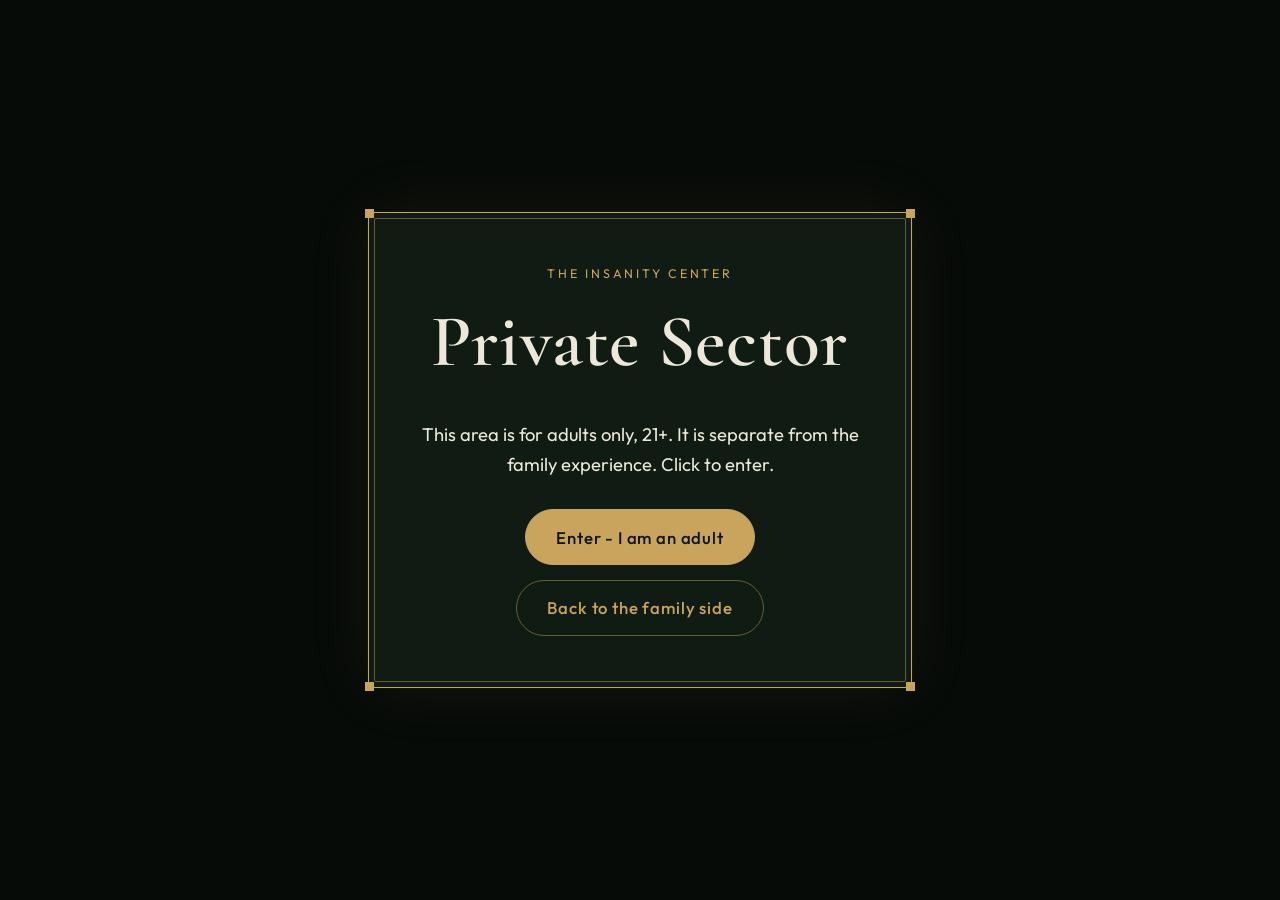
==== private/index.html @ c0b38a5c "Revamp 2026: private 21+ area, WebP gallery, 44px targets - Add the Private Sector landing page (pri" ====
<!DOCTYPE html>
<html lang="en">
<head>
<meta charset="utf-8">
<meta name="viewport" content="width=device-width, initial-scale=1">
<meta http-equiv="Content-Security-Policy" content="default-src 'self'; script-src 'self'; style-src 'self'; img-src 'self' data: blob:; font-src 'self'; connect-src 'self'; object-src 'none'; base-uri 'self'; form-action 'none'">
<meta name="referrer" content="strict-origin-when-cross-origin">
<title>Private Sector - Adults Only, 21+ | The Insanity Center</title>
<meta name="description" content="Private Sector landing page. This area is for adults only, 21+.">
<meta name="robots" content="noindex, nofollow">
<link rel="canonical" href="https://theinsanitycenter.github.io/private/">
<meta name="theme-color" content="#070b08">
<meta name="color-scheme" content="dark">
<link rel="icon" type="image/png" sizes="96x96" href="/assets/favicon-96.png">
<link rel="apple-touch-icon" sizes="180x180" href="/assets/apple-touch-icon-180.png">
<link rel="preload" href="/assets/fonts/f03.woff2" as="font" type="font/woff2" crossorigin>
<link rel="preload" href="/assets/fonts/f10.woff2" as="font" type="font/woff2" crossorigin>
<link rel="stylesheet" href="/assets/fonts/fonts.css?v=b7e2710a22" integrity="sha384-qKVxPdnwD+Li+3Ar+E51vGWBo7RTDN0mrmSzd9RDrRIM9FEdz81FLAuw76THwa/L">
<link rel="stylesheet" href="/assets/css/style.css?v=7aaaaaadce" integrity="sha384-d0swk8HFjYPJpy2y3pI3wE8wnmQloyWHzruD0WuDtCeL0SIrvEJcsKjO+O2RKvJW">
<script src="/assets/js/js-flag.js?v=a10dbeff71" integrity="sha384-lD6oIhJ2fzyH7cn+QBLyHoZL2n7DC3nglmnKhx93wy6w0YYb8fJpPWF8M8F2ck5L"></script>
</head>
<body class="gate-body">
<a class="skip-link" href="#main">Skip to content</a>
<main id="main" class="gate">
  <div class="frame frame-panel gate-card">
    <p class="kicker">The Insanity Center</p>
    <h1>Private Sector</h1>
    <p class="gate-text">This area is for adults only, 21+. It is separate from the family experience. Click to enter.</p>
    <div class="hero-actions gate-actions">
      <a class="btn btn-gold btn-big" id="gate-enter" href="/private/sector.html">Enter - I am an adult</a>
      <a class="btn btn-line btn-big" href="/">Back to the family side</a>
    </div>
  </div>
</main>
<script src="/assets/js/gate.js?v=3a3aba6f9e" defer integrity="sha384-0JpBuQezJRBtU735cFvCbxfhl1LyDTV7coXAXz7cNnNUGCrT9MB/jrHcx8ZYx6hi"></script>
</body>
</html>
---- assets/fonts/fonts.css ----
/* cyrillic-ext */
@font-face {
  font-family: 'Cormorant Garamond';
  font-style: italic;
  font-weight: 500;
  font-display: swap;
  src: url(f06.woff2) format('woff2');
  unicode-range: U+0460-052F, U+1C80-1C8A, U+20B4, U+2DE0-2DFF, U+A640-A69F, U+FE2E-FE2F;
}
/* cyrillic */
@font-face {
  font-family: 'Cormorant Garamond';
  font-style: italic;
  font-weight: 500;
  font-display: swap;
  src: url(f09.woff2) format('woff2');
  unicode-range: U+0301, U+0400-045F, U+0490-0491, U+04B0-04B1, U+2116;
}
/* vietnamese */
@font-face {
  font-family: 'Cormorant Garamond';
  font-style: italic;
  font-weight: 500;
  font-display: swap;
  src: url(f05.woff2) format('woff2');
  unicode-range: U+0102-0103, U+0110-0111, U+0128-0129, U+0168-0169, U+01A0-01A1, U+01AF-01B0, U+0300-0301, U+0303-0304, U+0308-0309, U+0323, U+0329, U+1EA0-1EF9, U+20AB;
}
/* latin-ext */
@font-face {
  font-family: 'Cormorant Garamond';
  font-style: italic;
  font-weight: 500;
  font-display: swap;
  src: url(f07.woff2) format('woff2');
  unicode-range: U+0100-02BA, U+02BD-02C5, U+02C7-02CC, U+02CE-02D7, U+02DD-02FF, U+0304, U+0308, U+0329, U+1D00-1DBF, U+1E00-1E9F, U+1EF2-1EFF, U+2020, U+20A0-20AB, U+20AD-20C0, U+2113, U+2C60-2C7F, U+A720-A7FF;
}
/* latin */
@font-face {
  font-family: 'Cormorant Garamond';
  font-style: italic;
  font-weight: 500;
  font-display: swap;
  src: url(f08.woff2) format('woff2');
  unicode-range: U+0000-00FF, U+0131, U+0152-0153, U+02BB-02BC, U+02C6, U+02DA, U+02DC, U+0304, U+0308, U+0329, U+2000-206F, U+20AC, U+2122, U+2191, U+2193, U+2212, U+2215, U+FEFF, U+FFFD;
}
/* cyrillic-ext */
@font-face {
  font-family: 'Cormorant Garamond';
  font-style: normal;
  font-weight: 500;
  font-display: swap;
  src: url(f01.woff2) format('woff2');
  unicode-range: U+0460-052F, U+1C80-1C8A, U+20B4, U+2DE0-2DFF, U+A640-A69F, U+FE2E-FE2F;
}
/* cyrillic */
@font-face {
  font-family: 'Cormorant Garamond';
  font-style: normal;
  font-weight: 500;
  font-display: swap;
  src: url(f04.woff2) format('woff2');
  unicode-range: U+0301, U+0400-045F, U+0490-0491, U+04B0-04B1, U+2116;
}
/* vietnamese */
@font-face {
  font-family: 'Cormorant Garamond';
  font-style: normal;
  font-weight: 500;
  font-display: swap;
  src: url(f02.woff2) format('woff2');
  unicode-range: U+0102-0103, U+0110-0111, U+0128-0129, U+0168-0169, U+01A0-01A1, U+01AF-01B0, U+0300-0301, U+0303-0304, U+0308-0309, U+0323, U+0329, U+1EA0-1EF9, U+20AB;
}
/* latin-ext */
@font-face {
  font-family: 'Cormorant Garamond';
  font-style: normal;
  font-weight: 500;
  font-display: swap;
  src: url(f00.woff2) format('woff2');
  unicode-range: U+0100-02BA, U+02BD-02C5, U+02C7-02CC, U+02CE-02D7, U+02DD-02FF, U+0304, U+0308, U+0329, U+1D00-1DBF, U+1E00-1E9F, U+1EF2-1EFF, U+2020, U+20A0-20AB, U+20AD-20C0, U+2113, U+2C60-2C7F, U+A720-A7FF;
}
/* latin */
@font-face {
  font-family: 'Cormorant Garamond';
  font-style: normal;
  font-weight: 500;
  font-display: swap;
  src: url(f03.woff2) format('woff2');
  unicode-range: U+0000-00FF, U+0131, U+0152-0153, U+02BB-02BC, U+02C6, U+02DA, U+02DC, U+0304, U+0308, U+0329, U+2000-206F, U+20AC, U+2122, U+2191, U+2193, U+2212, U+2215, U+FEFF, U+FFFD;
}
/* cyrillic-ext */
@font-face {
  font-family: 'Cormorant Garamond';
  font-style: normal;
  font-weight: 600;
  font-display: swap;
  src: url(f01.woff2) format('woff2');
  unicode-range: U+0460-052F, U+1C80-1C8A, U+20B4, U+2DE0-2DFF, U+A640-A69F, U+FE2E-FE2F;
}
/* cyrillic */
@font-face {
  font-family: 'Cormorant Garamond';
  font-style: normal;
  font-weight: 600;
  font-display: swap;
  src: url(f04.woff2) format('woff2');
  unicode-range: U+0301, U+0400-045F, U+0490-0491, U+04B0-04B1, U+2116;
}
/* vietnamese */
@font-face {
  font-family: 'Cormorant Garamond';
  font-style: normal;
  font-weight: 600;
  font-display: swap;
  src: url(f02.woff2) format('woff2');
  unicode-range: U+0102-0103, U+0110-0111, U+0128-0129, U+0168-0169, U+01A0-01A1, U+01AF-01B0, U+0300-0301, U+0303-0304, U+0308-0309, U+0323, U+0329, U+1EA0-1EF9, U+20AB;
}
/* latin-ext */
@font-face {
  font-family: 'Cormorant Garamond';
  font-style: normal;
  font-weight: 600;
  font-display: swap;
  src: url(f00.woff2) format('woff2');
  unicode-range: U+0100-02BA, U+02BD-02C5, U+02C7-02CC, U+02CE-02D7, U+02DD-02FF, U+0304, U+0308, U+0329, U+1D00-1DBF, U+1E00-1E9F, U+1EF2-1EFF, U+2020, U+20A0-20AB, U+20AD-20C0, U+2113, U+2C60-2C7F, U+A720-A7FF;
}
/* latin */
@font-face {
  font-family: 'Cormorant Garamond';
  font-style: normal;
  font-weight: 600;
  font-display: swap;
  src: url(f03.woff2) format('woff2');
  unicode-range: U+0000-00FF, U+0131, U+0152-0153, U+02BB-02BC, U+02C6, U+02DA, U+02DC, U+0304, U+0308, U+0329, U+2000-206F, U+20AC, U+2122, U+2191, U+2193, U+2212, U+2215, U+FEFF, U+FFFD;
}
/* cyrillic-ext */
@font-face {
  font-family: 'Cormorant Garamond';
  font-style: normal;
  font-weight: 700;
  font-display: swap;
  src: url(f01.woff2) format('woff2');
  unicode-range: U+0460-052F, U+1C80-1C8A, U+20B4, U+2DE0-2DFF, U+A640-A69F, U+FE2E-FE2F;
}
/* cyrillic */
@font-face {
  font-family: 'Cormorant Garamond';
  font-style: normal;
  font-weight: 700;
  font-display: swap;
  src: url(f04.woff2) format('woff2');
  unicode-range: U+0301, U+0400-045F, U+0490-0491, U+04B0-04B1, U+2116;
}
/* vietnamese */
@font-face {
  font-family: 'Cormorant Garamond';
  font-style: normal;
  font-weight: 700;
  font-display: swap;
  src: url(f02.woff2) format('woff2');
  unicode-range: U+0102-0103, U+0110-0111, U+0128-0129, U+0168-0169, U+01A0-01A1, U+01AF-01B0, U+0300-0301, U+0303-0304, U+0308-0309, U+0323, U+0329, U+1EA0-1EF9, U+20AB;
}
/* latin-ext */
@font-face {
  font-family: 'Cormorant Garamond';
  font-style: normal;
  font-weight: 700;
  font-display: swap;
  src: url(f00.woff2) format('woff2');
  unicode-range: U+0100-02BA, U+02BD-02C5, U+02C7-02CC, U+02CE-02D7, U+02DD-02FF, U+0304, U+0308, U+0329, U+1D00-1DBF, U+1E00-1E9F, U+1EF2-1EFF, U+2020, U+20A0-20AB, U+20AD-20C0, U+2113, U+2C60-2C7F, U+A720-A7FF;
}
/* latin */
@font-face {
  font-family: 'Cormorant Garamond';
  font-style: normal;
  font-weight: 700;
  font-display: swap;
  src: url(f03.woff2) format('woff2');
  unicode-range: U+0000-00FF, U+0131, U+0152-0153, U+02BB-02BC, U+02C6, U+02DA, U+02DC, U+0304, U+0308, U+0329, U+2000-206F, U+20AC, U+2122, U+2191, U+2193, U+2212, U+2215, U+FEFF, U+FFFD;
}
/* latin-ext */
@font-face {
  font-family: 'Outfit';
  font-style: normal;
  font-weight: 300;
  font-display: swap;
  src: url(f11.woff2) format('woff2');
  unicode-range: U+0100-02BA, U+02BD-02C5, U+02C7-02CC, U+02CE-02D7, U+02DD-02FF, U+0304, U+0308, U+0329, U+1D00-1DBF, U+1E00-1E9F, U+1EF2-1EFF, U+2020, U+20A0-20AB, U+20AD-20C0, U+2113, U+2C60-2C7F, U+A720-A7FF;
}
/* latin */
@font-face {
  font-family: 'Outfit';
  font-style: normal;
  font-weight: 300;
  font-display: swap;
  src: url(f10.woff2) format('woff2');
  unicode-range: U+0000-00FF, U+0131, U+0152-0153, U+02BB-02BC, U+02C6, U+02DA, U+02DC, U+0304, U+0308, U+0329, U+2000-206F, U+20AC, U+2122, U+2191, U+2193, U+2212, U+2215, U+FEFF, U+FFFD;
}
/* latin-ext */
@font-face {
  font-family: 'Outfit';
  font-style: normal;
  font-weight: 400;
  font-display: swap;
  src: url(f11.woff2) format('woff2');
  unicode-range: U+0100-02BA, U+02BD-02C5, U+02C7-02CC, U+02CE-02D7, U+02DD-02FF, U+0304, U+0308, U+0329, U+1D00-1DBF, U+1E00-1E9F, U+1EF2-1EFF, U+2020, U+20A0-20AB, U+20AD-20C0, U+2113, U+2C60-2C7F, U+A720-A7FF;
}
/* latin */
@font-face {
  font-family: 'Outfit';
  font-style: normal;
  font-weight: 400;
  font-display: swap;
  src: url(f10.woff2) format('woff2');
  unicode-range: U+0000-00FF, U+0131, U+0152-0153, U+02BB-02BC, U+02C6, U+02DA, U+02DC, U+0304, U+0308, U+0329, U+2000-206F, U+20AC, U+2122, U+2191, U+2193, U+2212, U+2215, U+FEFF, U+FFFD;
}
/* latin-ext */
@font-face {
  font-family: 'Outfit';
  font-style: normal;
  font-weight: 500;
  font-display: swap;
  src: url(f11.woff2) format('woff2');
  unicode-range: U+0100-02BA, U+02BD-02C5, U+02C7-02CC, U+02CE-02D7, U+02DD-02FF, U+0304, U+0308, U+0329, U+1D00-1DBF, U+1E00-1E9F, U+1EF2-1EFF, U+2020, U+20A0-20AB, U+20AD-20C0, U+2113, U+2C60-2C7F, U+A720-A7FF;
}
/* latin */
@font-face {
  font-family: 'Outfit';
  font-style: normal;
  font-weight: 500;
  font-display: swap;
  src: url(f10.woff2) format('woff2');
  unicode-range: U+0000-00FF, U+0131, U+0152-0153, U+02BB-02BC, U+02C6, U+02DA, U+02DC, U+0304, U+0308, U+0329, U+2000-206F, U+20AC, U+2122, U+2191, U+2193, U+2212, U+2215, U+FEFF, U+FFFD;
}
/* latin-ext */
@font-face {
  font-family: 'Outfit';
  font-style: normal;
  font-weight: 600;
  font-display: swap;
  src: url(f11.woff2) format('woff2');
  unicode-range: U+0100-02BA, U+02BD-02C5, U+02C7-02CC, U+02CE-02D7, U+02DD-02FF, U+0304, U+0308, U+0329, U+1D00-1DBF, U+1E00-1E9F, U+1EF2-1EFF, U+2020, U+20A0-20AB, U+20AD-20C0, U+2113, U+2C60-2C7F, U+A720-A7FF;
}
/* latin */
@font-face {
  font-family: 'Outfit';
  font-style: normal;
  font-weight: 600;
  font-display: swap;
  src: url(f10.woff2) format('woff2');
  unicode-range: U+0000-00FF, U+0131, U+0152-0153, U+02BB-02BC, U+02C6, U+02DA, U+02DC, U+0304, U+0308, U+0329, U+2000-206F, U+20AC, U+2122, U+2191, U+2193, U+2212, U+2215, U+FEFF, U+FFFD;
}
---- assets/css/style.css ----
/* The Insanity Center - dark private-club theme
   Palette lock: off-black base, forest-green surfaces, single gold accent.
   Radius system: cards 14px, buttons/media pills. One theme: dark. */

:root {
  --bg-0: #070b08;
  --bg-1: #0b120d;
  --bg-2: #101b13;
  --green-deep: #14291c;
  --green: #1e3d2b;
  --green-line: #24462f;
  --gold: #c9a45c;
  --gold-soft: #b8955188;
  --gold-bright: #e6cd8f;
  --ink: #ece7da;
  --ink-muted: #a9a493;
  --ink-faint: #9c9788;
  --radius-card: 14px;
  --radius-media: 10px;
  --shadow-tint: rgba(0, 0, 0, 0.45);
  --font-display: "Cormorant Garamond", "Times New Roman", serif;
  --font-body: "Outfit", "Segoe UI", sans-serif;
  --max-w: 1120px;
}

* { box-sizing: border-box; }
html { scroll-behavior: smooth; scroll-padding-top: 82px; }
@media (prefers-reduced-motion: reduce) { html { scroll-behavior: auto; } }

body {
  margin: 0;
  background: var(--bg-0);
  color: var(--ink);
  font-family: var(--font-body);
  font-size: 17px;
  line-height: 1.65;
  -webkit-font-smoothing: antialiased;
}

img { max-width: 100%; height: auto; display: block; }
a { color: var(--gold); text-decoration-color: var(--gold-soft); text-underline-offset: 3px; }
a:hover { color: var(--gold-bright); }

h1, h2, h3, h4 { font-family: var(--font-display); font-weight: 600; line-height: 1.12; margin: 0 0 0.5em; }
h1 { font-size: clamp(2.6rem, 7vw, 4.6rem); letter-spacing: 0.01em; }
h2 { font-size: clamp(1.9rem, 4.2vw, 2.9rem); }
h3 { font-size: 1.35rem; color: var(--gold-bright); }
p { max-width: 68ch; margin: 0 0 1em; }
strong { color: var(--gold-bright); font-weight: 600; }
em { font-style: italic; }

.wrap { max-width: var(--max-w); margin: 0 auto; padding: 0 clamp(1.1rem, 4vw, 2.5rem); }
.section { padding: clamp(4rem, 9vw, 7rem) 0; }
.section + .section { border-top: 1px solid var(--green-line); }
.section-alt { background: var(--bg-1); }

.kicker {
  font-family: var(--font-body);
  font-size: 0.78rem;
  letter-spacing: 0.22em;
  text-transform: uppercase;
  color: var(--gold);
  margin: 0 0 1rem;
}

.lede { font-size: 1.12rem; color: var(--ink-muted); }

/* ---------- nav ---------- */
.nav {
  position: sticky; top: 0; z-index: 40;
  background: rgba(7, 11, 8, 0.86);
  backdrop-filter: blur(10px);
  border-bottom: 1px solid var(--green-line);
}
.nav-inner {
  max-width: var(--max-w); margin: 0 auto; padding: 0 clamp(1rem, 4vw, 2.5rem);
  height: 66px; display: flex; align-items: center; justify-content: space-between; gap: 1rem;
}
.nav-brand {
  font-family: var(--font-display); font-size: 1.25rem; font-weight: 700;
  color: var(--gold); text-decoration: none; white-space: nowrap; letter-spacing: 0.04em;
}
.nav-links { display: flex; gap: clamp(0.9rem, 2vw, 1.7rem); list-style: none; margin: 0; padding: 0; align-items: center; }
.nav-links a {
  color: var(--ink-muted); text-decoration: none; font-size: 0.92rem; letter-spacing: 0.04em;
  padding: 0.4rem 0; border-bottom: 1px solid transparent; white-space: nowrap;
}
.nav-links a:hover { color: var(--gold-bright); border-bottom-color: var(--gold-soft); }
.nav-cta {
  border: 1px solid var(--gold); border-radius: 999px; padding: 0.42rem 1.05rem !important;
  color: var(--gold) !important;
}
.nav-cta:hover { background: var(--gold); color: var(--bg-0) !important; }
.nav-toggle {
  display: none; background: none; border: 1px solid var(--green-line); border-radius: 8px;
  color: var(--ink); font-size: 1.1rem; padding: 0.3rem 0.65rem; cursor: pointer;
}
@media (max-width: 1180px) {
  .nav-toggle { display: block; }
  .nav-links {
    display: none; position: absolute; top: 66px; left: 0; right: 0;
    flex-direction: column; align-items: stretch; gap: 0;
    background: var(--bg-1); border-bottom: 1px solid var(--green-line); padding: 0.6rem 1.2rem 1rem;
  }
  .nav-links.open { display: flex; }
  .nav-links a { display: block; padding: 0.65rem 0.2rem; border-bottom: 1px solid var(--green-line); }
  .nav-links li:last-child a { border-bottom: 0; }
  .nav-cta { display: inline-block; margin-top: 0.7rem; text-align: center; }
}

/* ---------- hero ---------- */
.hero {
  min-height: calc(100dvh - 66px);
  display: grid; grid-template-columns: 1.05fr 0.95fr; align-items: center;
  gap: clamp(2rem, 5vw, 4.5rem);
  padding-top: clamp(2.5rem, 6vh, 5rem); padding-bottom: 3rem;
  position: relative; overflow: visible;
}
.hero-field {
  position: absolute; top: 0; height: 100%;
  left: calc(50% - 50vw); width: 100vw;
  z-index: 0; pointer-events: none; display: block;
}
.hero-copy { position: relative; z-index: 1; }
.hero-copy h1,
.hero-tagline,
.hero .kicker { text-shadow: 0 2px 28px rgba(7, 11, 8, 0.9); }
.hero h1 .thin { font-weight: 500; font-style: italic; color: var(--gold-bright); }
.hero-tagline { font-size: 1.15rem; color: var(--ink-muted); max-width: 46ch; }
.hero-art { position: relative; z-index: 1; justify-self: center; width: min(100%, 460px); }
.hero-art img {
  width: 100%; border-radius: var(--radius-media);
  box-shadow: 0 30px 80px var(--shadow-tint), 0 0 0 1px var(--green-line);
}
.hero-art figcaption { text-align: center; font-size: 0.82rem; color: var(--ink-faint); margin-top: 0.7rem; }
.hero-actions { display: flex; flex-wrap: wrap; gap: 0.9rem; margin-top: 1.8rem; }
.btn {
  display: inline-block; font-family: var(--font-body); font-weight: 500; font-size: 0.98rem;
  letter-spacing: 0.05em; text-decoration: none; cursor: pointer;
  border-radius: 999px; padding: 0.78rem 1.7rem; white-space: nowrap;
  transition: transform 0.15s ease, background 0.2s ease, color 0.2s ease, box-shadow 0.2s ease;
}
.btn:active { transform: translateY(1px) scale(0.98); }
.btn-gold { background: var(--gold); color: #0c130e; border: 1px solid var(--gold); }
.btn-gold:hover { background: var(--gold-bright); color: #0c130e; box-shadow: 0 8px 30px rgba(201, 164, 92, 0.22); }
.btn-line { background: transparent; color: var(--gold); border: 1px solid var(--gold-soft); }
.btn-line:hover { border-color: var(--gold); background: rgba(201, 164, 92, 0.08); }
@media (max-width: 860px) {
  .hero { grid-template-columns: 1fr; padding-top: 2rem; }
  .hero-art { order: -1; width: min(78%, 340px); margin-bottom: 8rem; }
}

/* ---------- split features ---------- */
.split {
  display: grid; grid-template-columns: 1fr 1fr; gap: clamp(2rem, 5vw, 4rem); align-items: center;
}
.split.rev .split-media { order: 2; }
.split-media img { border-radius: var(--radius-media); box-shadow: 0 24px 60px var(--shadow-tint), 0 0 0 1px var(--green-line); }
.split-media figcaption { font-size: 0.82rem; color: var(--ink-faint); margin-top: 0.6rem; }
@media (max-width: 860px) {
  .split { grid-template-columns: 1fr; }
  .split.rev .split-media { order: 0; }
}

/* ---------- statement ---------- */
.statement {
  font-family: var(--font-display); font-style: italic; font-weight: 500;
  font-size: clamp(1.5rem, 3.4vw, 2.2rem); line-height: 1.3; color: var(--gold-bright);
  max-width: 30ch; margin: 0;
}

/* ---------- doc cards (applications, rules, llc) ---------- */
.doc {
  background: var(--bg-2); border: 1px solid var(--green-line); border-radius: var(--radius-card);
  margin: 1.2rem 0; overflow: hidden;
}
.doc > summary {
  cursor: pointer; list-style: none; display: flex; align-items: center; justify-content: space-between;
  gap: 1rem; padding: 1.15rem 1.4rem; font-family: var(--font-display); font-size: 1.25rem; font-weight: 600; color: var(--ink);
}
.doc > summary::-webkit-details-marker { display: none; }
.doc > summary .chev { color: var(--gold); font-family: var(--font-body); transition: transform 0.2s ease; flex-shrink: 0; }
.doc[open] > summary .chev { transform: rotate(90deg); }
.doc > summary:hover { background: rgba(30, 61, 43, 0.35); }
.doc-body { padding: 0.4rem 1.5rem 1.5rem; border-top: 1px solid var(--green-line); }
.doc-body h4 { color: var(--gold); font-family: var(--font-body); font-size: 0.95rem; letter-spacing: 0.08em; text-transform: uppercase; margin: 1.4rem 0 0.5rem; }
.doc-body ul, .doc-body ol { margin: 0 0 1em; padding-left: 1.3rem; }
.doc-body li { margin-bottom: 0.45em; }
.doc-body blockquote {
  margin: 1em 0; padding: 0.8em 1.1em;
  border: 1px solid var(--green-line);
  background: rgba(30, 61, 43, 0.25); border-radius: var(--radius-media);
  color: var(--ink-muted); font-size: 0.95rem;
}
.copy-row { display: flex; flex-wrap: wrap; gap: 0.8rem; align-items: center; margin: 1.1rem 0 0.4rem; }
.copy-btn {
  font-size: 0.9rem; background: transparent; color: var(--gold); border: 1px solid var(--gold-soft);
  border-radius: 999px; padding: 0.5rem 1.2rem; cursor: pointer;
}
.copy-btn:hover { border-color: var(--gold); background: rgba(201, 164, 92, 0.08); }
.copy-btn.copied { border-color: var(--gold-bright); color: var(--gold-bright); }
.copy-hint { font-size: 0.85rem; color: var(--ink-faint); }

/* ---------- compound ---------- */
.compound-grid { display: grid; grid-template-columns: 1fr 1fr; gap: 1.4rem; margin-top: 2rem; }
.compound-card {
  background: var(--bg-2); border: 1px solid var(--green-line); border-radius: var(--radius-card);
  padding: 1.8rem 1.7rem; position: relative; overflow: hidden;
}
.compound-card::before {
  content: ""; position: absolute; inset: 0 0 auto 0; height: 3px;
  background: linear-gradient(90deg, var(--gold), transparent);
}
.compound-card h3 { margin-top: 0.2rem; }
.compound-card .tag { font-size: 0.8rem; letter-spacing: 0.16em; text-transform: uppercase; color: var(--ink-faint); }
@media (max-width: 860px) { .compound-grid { grid-template-columns: 1fr; } }

/* ---------- gallery ---------- */
.gallery-stage {
  position: relative; border-radius: var(--radius-card); overflow: hidden;
  background: radial-gradient(80% 100% at 50% 0%, var(--green-deep), var(--bg-0));
  border: 1px solid var(--green-line);
  min-height: 480px;
}
.gallery-stage canvas { display: block; width: 100%; height: 100%; cursor: grab; }
.gallery-stage canvas:active { cursor: grabbing; }
.gallery-stage .stage-hint {
  position: absolute; left: 50%; bottom: 14px; transform: translateX(-50%);
  font-size: 0.8rem; letter-spacing: 0.14em; text-transform: uppercase; color: var(--ink-faint);
  pointer-events: none; padding: 0.35rem 0.9rem; border: 1px solid var(--green-line); border-radius: 999px;
  background: rgba(7, 11, 8, 0.6);
}
.gallery-fallback {
  display: grid; grid-template-columns: repeat(3, 1fr); gap: 1rem; padding: 1.4rem;
}
.gallery-fallback img {
  width: 100%; border-radius: var(--radius-media); border: 1px solid var(--green-line);
}
@media (max-width: 720px) { .gallery-fallback { grid-template-columns: repeat(2, 1fr); } }
.gallery-after { display: none; }

/* ---------- dime ---------- */
.dime {
  text-align: center; padding: clamp(2.5rem, 6vw, 4.5rem) clamp(1rem, 4vw, 2rem);
  background: linear-gradient(180deg, var(--bg-1), var(--green-deep));
  border: 1px solid var(--green-line); border-radius: var(--radius-card);
}
.dime .amount { font-family: var(--font-display); font-size: clamp(3.4rem, 9vw, 6rem); color: var(--gold); line-height: 1; margin: 0.4rem 0 0.8rem; }
.dime .amount sup { font-size: 0.4em; color: var(--gold-bright); }
.dime p { margin-left: auto; margin-right: auto; }

/* ---------- connect ---------- */
.connect-grid { display: grid; grid-template-columns: repeat(2, 1fr); gap: 1.2rem; }
.connect-card {
  display: flex; flex-direction: column; gap: 0.3rem;
  background: var(--bg-2); border: 1px solid var(--green-line); border-radius: var(--radius-card);
  padding: 1.4rem 1.5rem; text-decoration: none; color: var(--ink);
  transition: border-color 0.2s ease, transform 0.2s ease;
}
.connect-card:hover { border-color: var(--gold-soft); transform: translateY(-2px); }
.connect-card .label { font-family: var(--font-display); font-size: 1.3rem; font-weight: 600; color: var(--gold-bright); }
.connect-card .sub { color: var(--ink-muted); font-size: 0.95rem; }
@media (max-width: 720px) { .connect-grid { grid-template-columns: 1fr; } }

/* ---------- price guide ---------- */
.age-legend { display: flex; flex-wrap: wrap; align-items: center; gap: 0.6rem; margin: 1.6rem 0 0; }
.age-key { font-size: 0.78rem; letter-spacing: 0.18em; text-transform: uppercase; color: var(--ink-faint); }
.age-chip {
  display: inline-block; font-size: 0.72rem; letter-spacing: 0.14em; text-transform: uppercase;
  color: var(--gold); border: 1px solid var(--gold-soft); border-radius: 999px;
  padding: 0.22rem 0.75rem; line-height: 1.5;
}
.age-legend .age-chip { white-space: nowrap; }
.price-block .age-chip { margin: 0.15rem 0.35rem 0.45rem 0; }
.price-grid { display: grid; grid-template-columns: 1fr 1fr; gap: 1.4rem; margin-top: 2rem; align-items: start; }
.price-block:last-child { grid-column: 1 / -1; }
.price-block:last-child .price-list { max-width: 42rem; }
.price-block {
  background: var(--bg-2); border: 1px solid var(--green-line); border-radius: var(--radius-card);
  padding: 1.7rem 1.6rem 1.4rem; position: relative; overflow: hidden;
}
.price-block::before {
  content: ""; position: absolute; inset: 0 0 auto 0; height: 3px;
  background: linear-gradient(90deg, var(--gold), transparent);
}
.price-block h3 { margin-top: 0.2rem; }
.price-block .tag { font-size: 0.8rem; letter-spacing: 0.16em; text-transform: uppercase; color: var(--ink-faint); }
.price-list { list-style: none; margin: 0.4rem 0 0; padding: 0; font-size: 0.94rem; }
.price-list li {
  display: flex; justify-content: space-between; align-items: baseline; gap: 1rem;
  padding: 0.42rem 0; margin: 0; border-bottom: 1px solid rgba(201, 164, 92, 0.14);
}
.price-list li:last-child { border-bottom: 0; }
.price-list li span:first-child { min-width: 0; flex: 1; }
.price-list .p { color: var(--gold-bright); white-space: nowrap; text-align: right; font-variant-numeric: tabular-nums; }
.price-note { font-size: 0.85rem; color: var(--ink-faint); margin: 0.8rem 0 0; }
@media (max-width: 860px) { .price-grid { grid-template-columns: 1fr; } }

/* ---------- footer ---------- */
.footer { border-top: 1px solid var(--green-line); padding: 3rem 0 3.5rem; color: var(--ink-faint); font-size: 0.9rem; }
.footer .seal { width: 84px; border-radius: 50%; margin-bottom: 1rem; border: 1px solid var(--green-line); }
.footer-legal { margin-top: 1.2rem; max-width: 75ch; }

/* ---------- reveal (JS-gated: without JS everything is visible) ---------- */
@media (prefers-reduced-motion: no-preference) {
  .js .reveal { opacity: 0; transform: translateY(22px); transition: opacity 0.7s ease, transform 0.7s ease; }
  .js .reveal.in { opacity: 1; transform: none; }
}

/* focus */
a:focus-visible, button:focus-visible, summary:focus-visible {
  outline: 2px solid var(--gold-bright); outline-offset: 3px; border-radius: 4px;
}

/* =====================================================================
   2026 revamp: skip link, utilities, frames, home doors, gate, a11y
   ===================================================================== */

/* ---------- skip link ---------- */
.skip-link {
  position: absolute; left: -9999px; top: 0; z-index: 100;
  background: var(--gold); color: #0c130e; font-weight: 600; text-decoration: none;
  border-radius: 999px; padding: 0.7rem 1.3rem; min-height: 44px;
}
.skip-link:focus, .skip-link:focus-visible {
  position: fixed; left: 1rem; top: 1rem; color: #0c130e;
  outline: 2px solid var(--gold-bright); outline-offset: 3px;
}

/* ---------- spacing + text utilities ---------- */
.mt-1 { margin-top: 1.4rem; }
.mt-2 { margin-top: 2rem; }
.mt-lg { margin-top: clamp(2rem, 5vw, 3.5rem); }
.mt-xl { margin-top: clamp(2.5rem, 6vw, 4rem); }
.mt-img { margin-top: 1rem; }
.fine-print { color: var(--ink-faint); font-size: 0.9rem; overflow-wrap: anywhere; }
.gold { color: var(--gold); }
.center { justify-content: center; }
.center-text { text-align: center; }
.center-p { margin: 0 auto 1.5rem; }
.copy-scratch { position: fixed; top: 0; left: 0; opacity: 0; pointer-events: none; }

/* ---------- dime card ---------- */
.dime-title { margin-bottom: 0; }
.dime-sub { font-size: 0.9rem; color: var(--ink-muted); margin: -0.4rem auto 0.8rem; }
.dime-thanks { margin-top: 1.2rem; font-size: 0.9rem; color: var(--ink-muted); }

/* ---------- headings ---------- */
.h-sub { font-size: clamp(1.5rem, 3.2vw, 2rem); }
.card-title {
  font-family: var(--font-display); font-size: 1.35rem; font-weight: 600;
  color: var(--gold-bright); margin-top: 0.2rem;
}
.doc-body h3 {
  color: var(--gold); font-family: var(--font-body); font-size: 0.95rem; font-weight: 600;
  letter-spacing: 0.08em; text-transform: uppercase; line-height: 1.3; margin: 1.4rem 0 0.5rem;
}

/* ---------- home hero ---------- */
.hero-what {
  font-size: 1.2rem; color: var(--ink); max-width: 48ch; line-height: 1.55;
  text-shadow: 0 0 3px rgba(7, 11, 8, 0.95), 0 1px 6px rgba(7, 11, 8, 0.95), 0 2px 28px rgba(7, 11, 8, 0.9);
}
.hero-tagline { text-shadow: 0 0 3px rgba(7, 11, 8, 0.95), 0 2px 28px rgba(7, 11, 8, 0.9); }
.hero-doors { display: flex; flex-wrap: wrap; gap: 0.9rem; }
.btn {
  min-height: 44px; display: inline-flex; align-items: center; justify-content: center;
}
.btn-big {
  min-height: 56px; padding: 0.95rem 1.9rem; font-size: 1.05rem;
  white-space: normal; text-align: center; line-height: 1.3;
}
.btn-quiet { background: transparent; color: var(--ink-muted); border: 1px solid var(--green-line); }
.btn-quiet:hover { color: var(--gold-bright); border-color: var(--gold); }
@media (max-width: 600px) {
  .hero-doors { flex-direction: column; align-items: stretch; }
  .hero-doors .btn { width: 100%; }
  .btn { white-space: normal; text-align: center; }
}

/* private hero: content, not a full screen */
.hero-compact { min-height: auto; padding-top: clamp(2rem, 5vw, 3.5rem); padding-bottom: clamp(2rem, 5vw, 3rem); }

/* ---------- frame: double gold rule + corner blocks ---------- */
.frame {
  position: relative; padding: 14px;
  border: 1px solid var(--gold);
  background: rgba(7, 11, 8, 0.4);
  border-radius: 3px;
}
figure.frame { margin: 0; }
.frame::after {
  content: ""; position: absolute; inset: 5px; pointer-events: none;
  border: 1px solid var(--gold-soft); border-radius: 2px;
}
.frame::before {
  content: ""; position: absolute; inset: -4px; pointer-events: none;
  background:
    linear-gradient(var(--gold), var(--gold)) top left / 9px 9px no-repeat,
    linear-gradient(var(--gold), var(--gold)) top right / 9px 9px no-repeat,
    linear-gradient(var(--gold), var(--gold)) bottom left / 9px 9px no-repeat,
    linear-gradient(var(--gold), var(--gold)) bottom right / 9px 9px no-repeat;
}
.frame img { position: relative; z-index: 1; }
.frame figcaption { position: relative; z-index: 1; margin-bottom: 0.2rem; }
.frame-panel {
  background: var(--bg-2); padding: clamp(1.6rem, 5vw, 3.2rem); text-align: center;
}
.frame-panel > * { position: relative; z-index: 1; }
.frame-panel p { margin-left: auto; margin-right: auto; }
.frame-panel .hero-actions { justify-content: center; }

/* candlelight: warm, slow, low glow */
.frame-panel, .hero-art.frame {
  box-shadow: 0 0 70px rgba(201, 164, 92, 0.07), 0 0 0 1px rgba(201, 164, 92, 0.04);
}
@media (prefers-reduced-motion: no-preference) {
  .frame-panel, .hero-art.frame { animation: candle 9s ease-in-out infinite alternate; }
}
@keyframes candle {
  0%   { box-shadow: 0 0 60px rgba(201, 164, 92, 0.06), 0 0 0 1px rgba(201, 164, 92, 0.04); }
  45%  { box-shadow: 0 0 78px rgba(201, 164, 92, 0.10), 0 0 0 1px rgba(201, 164, 92, 0.05); }
  60%  { box-shadow: 0 0 66px rgba(201, 164, 92, 0.075), 0 0 0 1px rgba(201, 164, 92, 0.04); }
  100% { box-shadow: 0 0 84px rgba(201, 164, 92, 0.11), 0 0 0 1px rgba(201, 164, 92, 0.05); }
}

/* ---------- ornament divider ---------- */
.ornament { color: var(--gold); margin: clamp(2rem, 5vw, 3.5rem) auto; max-width: 240px; }
.ornament svg { display: block; width: 100%; height: auto; }

/* ---------- fantasy ---------- */
.fantasy-lead {
  font-family: var(--font-display); font-style: italic; font-weight: 500;
  font-size: clamp(1.3rem, 2.8vw, 1.75rem); line-height: 1.35; color: var(--gold-bright);
  max-width: 40ch; margin: 0 auto 1.2rem;
}
.wonder-list {
  list-style: none; margin: 1.6rem auto 0; padding: 0;
  display: flex; flex-wrap: wrap; justify-content: center; gap: 0.7rem;
}
.wonder-list li {
  font-family: var(--font-display); font-size: 1.2rem; color: var(--gold-bright);
  border: 1px solid var(--gold-soft); border-radius: 999px; padding: 0.3rem 1.05rem;
}

/* ---------- 18+ gate ---------- */
.gate-body { min-height: 100dvh; }
.gate {
  min-height: 100dvh; display: flex; flex-direction: column; align-items: center; justify-content: center;
  padding: 1.2rem;
}
.gate-card { max-width: 34rem; width: 100%; }
.gate-text { font-size: 1.15rem; margin: 0 auto 0.4rem; }
.gate-actions { justify-content: center; }
@media (max-width: 600px) {
  .gate-actions { flex-direction: column; align-items: stretch; }
}

/* ---------- footer ---------- */
.footer-private { font-size: 0.85rem; margin-top: 1.4rem; }
.footer-private a {
  color: var(--ink-faint); text-decoration: underline; text-decoration-color: currentColor;
  display: inline-flex; align-items: center; min-height: 44px;
}
.footer-private a:hover { color: var(--gold-bright); }

/* ---------- WCAG 2.2 target size (44px) ---------- */
.nav-toggle { min-width: 44px; min-height: 44px; padding: 0 0.65rem; }
.nav-links a { display: inline-flex; align-items: center; min-height: 44px; min-width: 44px; }
.nav-brand { display: inline-flex; align-items: center; min-height: 44px; }
.nav-links a.nav-cta, .nav-links li:last-child a.nav-cta { border-bottom: 1px solid var(--gold); }
.copy-btn { min-height: 44px; }
.doc > summary { min-height: 44px; }
.connect-card { min-height: 44px; }
@media (max-width: 1180px) {
  .nav-links.open { max-height: calc(100dvh - 66px); overflow-y: auto; }
  .nav-links a { display: flex; }
  .nav-cta { display: inline-flex; justify-content: center; }
}

/* focus ring covers every control */
.btn:focus-visible, .copy-btn:focus-visible, .nav-toggle:focus-visible,
.connect-card:focus-visible, .skip-link:focus-visible {
  outline: 2px solid var(--gold-bright); outline-offset: 3px;
}

/* ---------- phones: air between sections, short lines ---------- */
@media (max-width: 860px) {
  .section { padding: clamp(4.5rem, 14vw, 5.5rem) 0; }
  p { max-width: 60ch; }
  .hero-art.frame { order: -1; width: min(82%, 340px); margin: 0 auto 6rem; }
}
.statement + p { margin-top: 1.2rem; }
@media (max-width: 860px) {
  .hero-compact .hero-art.frame { margin-bottom: 1.5rem; }
}

/* Desktop home hero: reserve room under the poster so the keyhole light never sits on the copy. */
@media (min-width: 861px) {
  .hero-art.frame { margin-bottom: 8rem; }
  .hero-compact .hero-art.frame { margin-bottom: 0; }
}
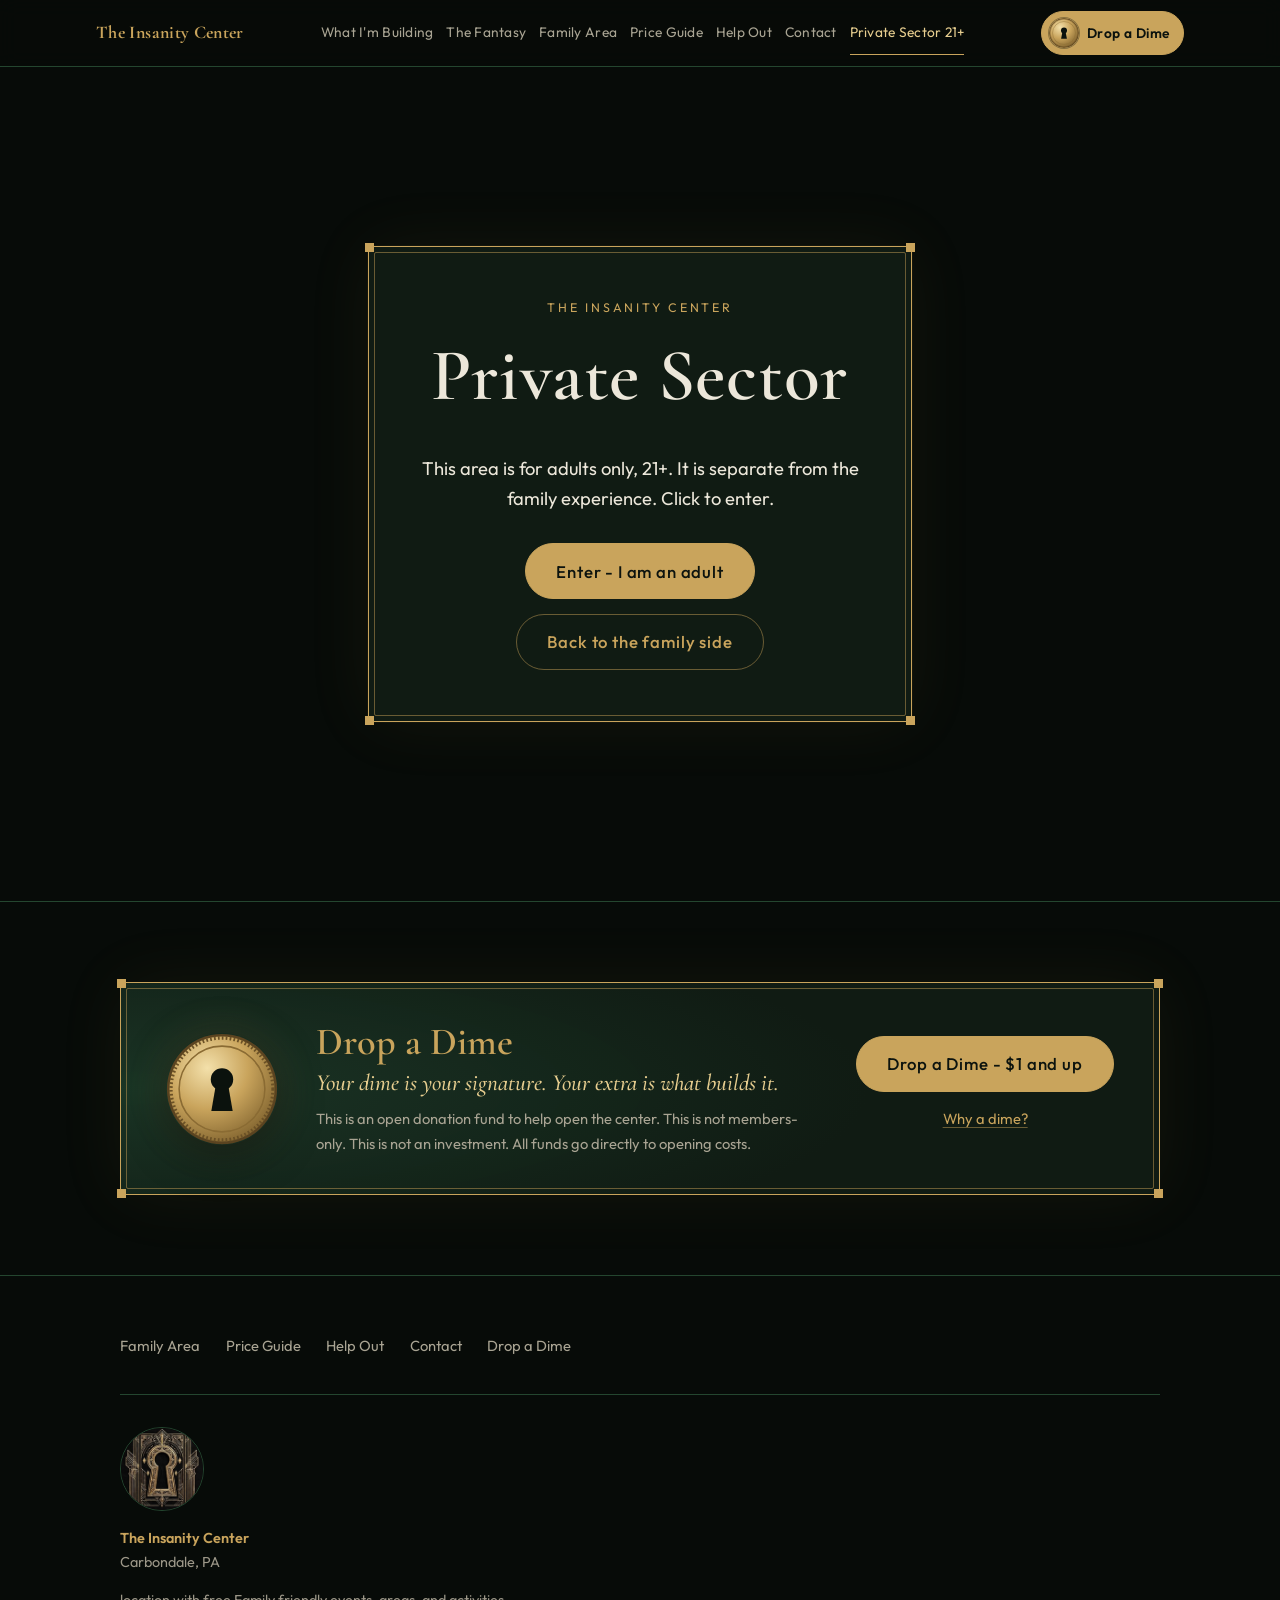
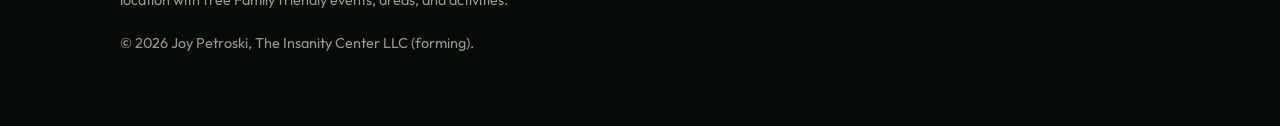
==== commit 6814ed63: "Drop   a Dime in the header and above the footer on every page, simpler navigation" ====
--- a/private/index.html
+++ b/private/index.html
@@ -16,11 +16,31 @@
 <link rel="preload" href="/assets/fonts/f03.woff2" as="font" type="font/woff2" crossorigin>
 <link rel="preload" href="/assets/fonts/f10.woff2" as="font" type="font/woff2" crossorigin>
 <link rel="stylesheet" href="/assets/fonts/fonts.css?v=b7e2710a22" integrity="sha384-qKVxPdnwD+Li+3Ar+E51vGWBo7RTDN0mrmSzd9RDrRIM9FEdz81FLAuw76THwa/L">
-<link rel="stylesheet" href="/assets/css/style.css?v=7aaaaaadce" integrity="sha384-d0swk8HFjYPJpy2y3pI3wE8wnmQloyWHzruD0WuDtCeL0SIrvEJcsKjO+O2RKvJW">
+<link rel="stylesheet" href="/assets/css/style.css?v=ba8a32c7fc" integrity="sha384-8bzOckAoZcAMV0JW1Nb3Om1OlRDCDx5p52WPJqS9vJjL7qXbX7/tW0vE2YRR8wcp">
 <script src="/assets/js/js-flag.js?v=a10dbeff71" integrity="sha384-lD6oIhJ2fzyH7cn+QBLyHoZL2n7DC3nglmnKhx93wy6w0YYb8fJpPWF8M8F2ck5L"></script>
 </head>
 <body class="gate-body">
 <a class="skip-link" href="#main">Skip to content</a>
+
+<header class="nav">
+  <div class="nav-inner">
+    <a class="nav-brand" href="/">The Insanity Center</a>
+    <button class="nav-toggle" type="button" aria-expanded="false" aria-controls="nav-menu" aria-label="Menu">&#9776;</button>
+    <nav aria-label="Main">
+      <ul class="nav-links" id="nav-menu">
+        <li><a href="/#building">What I'm Building</a></li>
+        <li><a href="/#fantasy">The Fantasy</a></li>
+        <li><a href="/#family">Family Area</a></li>
+        <li><a href="/#prices">Price Guide</a></li>
+        <li><a href="/#help">Help Out</a></li>
+        <li><a href="/#contact">Contact</a></li>
+        <li><a href="/private/" aria-current="page">Private Sector 21+</a></li>
+      </ul>
+    </nav>
+    <a class="nav-dime" href="https://givebutter.com/untitled-campaign-brpbau" rel="noopener noreferrer"><img class="coin" src="/assets/img/dime-coin.svg" alt="" width="26" height="26">Drop a Dime</a>
+  </div>
+</header>
+
 <main id="main" class="gate">
   <div class="frame frame-panel gate-card">
     <p class="kicker">The Insanity Center</p>
@@ -32,6 +52,43 @@
     </div>
   </div>
 </main>
+
+<aside class="dime-band" aria-labelledby="dime-band-title">
+  <div class="wrap">
+    <div class="dime-band-inner frame">
+      <img class="coin coin-lg" src="/assets/img/dime-coin.svg" alt="" width="112" height="112" loading="lazy" decoding="async">
+      <div class="dime-band-copy">
+        <h2 class="dime-band-title" id="dime-band-title">Drop a Dime</h2>
+        <p class="dime-band-line">Your dime is your signature. Your extra is what builds it.</p>
+        <p class="dime-band-facts">This is an open donation fund to help open the center. This is not members-only. This is not an investment. All funds go directly to opening costs.</p>
+      </div>
+      <div class="dime-band-actions">
+        <a class="btn btn-gold btn-big" href="https://givebutter.com/untitled-campaign-brpbau" rel="noopener noreferrer">Drop a Dime - $1 and up</a>
+        <a class="dime-why" href="/#dime">Why a dime?</a>
+      </div>
+    </div>
+  </div>
+</aside>
+
+<footer class="footer">
+  <div class="wrap">
+    <nav class="footer-nav" aria-label="Footer">
+      <ul>
+        <li><a href="/#family">Family Area</a></li>
+        <li><a href="/#prices">Price Guide</a></li>
+        <li><a href="/#help">Help Out</a></li>
+        <li><a href="/#contact">Contact</a></li>
+        <li><a href="https://givebutter.com/untitled-campaign-brpbau" rel="noopener noreferrer">Drop a Dime</a></li>
+      </ul>
+    </nav>
+    <img class="seal" src="/assets/apple-touch-icon-180.png" alt="" loading="lazy" decoding="async" width="180" height="180">
+    <p><strong class="gold">The Insanity Center</strong><br>Carbondale, PA</p>
+    <p>location with free Family friendly events, areas, and activities.</p>
+    <p class="footer-legal">&copy; 2026 Joy Petroski, The Insanity Center LLC (forming).</p>
+  </div>
+</footer>
+
+<script src="/assets/js/main.js?v=67ceb43750" defer integrity="sha384-5Y7FRRxta6pqW1fzTTjXp4IBzd2CHFO+cErWfNIw+jNUbUuGhH/JHCs48PM9zSwQ"></script>
 <script src="/assets/js/gate.js?v=3a3aba6f9e" defer integrity="sha384-0JpBuQezJRBtU735cFvCbxfhl1LyDTV7coXAXz7cNnNUGCrT9MB/jrHcx8ZYx6hi"></script>
 </body>
 </html>
--- a/assets/css/style.css
+++ b/assets/css/style.css
@@ -147,7 +147,7 @@
 .btn-line:hover { border-color: var(--gold); background: rgba(201, 164, 92, 0.08); }
 @media (max-width: 860px) {
   .hero { grid-template-columns: 1fr; padding-top: 2rem; }
-  .hero-art { order: -1; width: min(78%, 340px); margin-bottom: 8rem; }
+  .hero-art { order: -1; width: min(78%, 340px); margin-bottom: 1.5rem; }
 }
 
 /* ---------- split features ---------- */
@@ -488,7 +488,7 @@
 @media (max-width: 860px) {
   .section { padding: clamp(4.5rem, 14vw, 5.5rem) 0; }
   p { max-width: 60ch; }
-  .hero-art.frame { order: -1; width: min(82%, 340px); margin: 0 auto 6rem; }
+  .hero-art.frame { order: -1; width: min(82%, 340px); margin: 0 auto 1.5rem; }
 }
 .statement + p { margin-top: 1.2rem; }
 @media (max-width: 860px) {
@@ -500,3 +500,172 @@
   .hero-art.frame { margin-bottom: 8rem; }
   .hero-compact .hero-art.frame { margin-bottom: 0; }
 }
+
+/* =====================================================================
+   2026-11 donate + wayfinding: header dime, start row, jump row,
+   dime band, footer nav. One motif: the keyhole dime coin.
+   ===================================================================== */
+
+/* ---------- coin ---------- */
+.coin { display: inline-block; flex-shrink: 0; border-radius: 50%; }
+
+/* ---------- header: always-visible Drop a Dime ---------- */
+.nav-inner > nav { order: 1; }
+.nav-dime {
+  order: 2; flex-shrink: 0;
+  display: inline-flex; align-items: center; gap: 0.5rem;
+  min-height: 44px; padding: 0 1.05rem 0 0.45rem;
+  border-radius: 999px; border: 1px solid var(--gold);
+  background: var(--gold); color: #0c130e; text-decoration: none;
+  font-family: var(--font-body); font-weight: 600; font-size: 0.9rem; letter-spacing: 0.03em;
+  white-space: nowrap;
+  transition: background 0.2s ease, box-shadow 0.2s ease;
+}
+.nav-dime:hover { background: var(--gold-bright); color: #0c130e; box-shadow: 0 6px 24px rgba(201, 164, 92, 0.25); }
+.nav-dime .coin { width: 30px; height: 30px; box-shadow: 0 0 0 1px rgba(12, 19, 14, 0.35); }
+.nav-dime:focus-visible { outline: 2px solid var(--gold-bright); outline-offset: 3px; }
+.nav-links a[aria-current] { color: var(--gold-bright); border-bottom-color: var(--gold); }
+@media (max-width: 1180px) {
+  .nav-inner { gap: 0; }
+  .nav-dime { order: 1; margin-left: auto; }
+  .nav-toggle { order: 2; margin-left: 0.6rem; }
+  .nav-inner > nav { order: 3; }
+  .nav-links a[aria-current] { border-bottom-color: var(--green-line); }
+}
+@media (max-width: 1180px) { .nav-brand { margin-right: 0.6rem; } }
+/* narrow desktops: the full menu plus the dime pill must still fit on one line */
+@media (min-width: 1181px) and (max-width: 1420px) {
+  .nav-inner { gap: 0.75rem; padding: 0 1rem; }
+  .nav-brand { font-size: 1.12rem; letter-spacing: 0.02em; }
+  .nav-links { gap: 0.8rem; }
+  .nav-links a { font-size: 0.86rem; letter-spacing: 0.02em; }
+  .nav-cta { padding: 0.42rem 0.8rem !important; }
+  .nav-dime { font-size: 0.86rem; padding: 0 0.85rem 0 0.4rem; }
+}
+@media (max-width: 400px) {
+  .nav-brand { font-size: 1rem; letter-spacing: 0.01em; }
+  .nav-dime { font-size: 0.82rem; letter-spacing: 0.02em; padding: 0 0.75rem 0 0.3rem; gap: 0.35rem; }
+  .nav-dime .coin { width: 24px; height: 24px; }
+  .nav-toggle { margin-left: 0.4rem; }
+}
+@media (max-width: 340px) {
+  .nav-brand { font-size: 0.92rem; }
+}
+/* phones: smaller poster so the words come first into view */
+@media (max-width: 600px) {
+  .hero-art.frame { width: min(64%, 250px); margin-bottom: 1.1rem; }
+}
+
+/* ---------- hero: secondary dime link ---------- */
+.hero-dime { margin: 1.1rem 0 0; }
+.dime-link {
+  display: inline-flex; align-items: center; gap: 0.7rem; min-height: 44px;
+  color: var(--gold-bright); font-weight: 500; letter-spacing: 0.03em;
+  text-decoration: underline; text-decoration-color: var(--gold-soft); text-underline-offset: 5px;
+  text-shadow: 0 1px 8px rgba(7, 11, 8, 0.95);
+}
+.dime-link:hover { color: var(--ink); text-decoration-color: var(--gold); }
+.dime-link .coin { width: 34px; height: 34px; }
+@media (prefers-reduced-motion: no-preference) {
+  .dime-link .coin, .nav-dime .coin, .dime-band .coin-lg { transition: transform 0.6s ease; }
+  .dime-link:hover .coin, .nav-dime:hover .coin { transform: rotate(-18deg); }
+}
+@media (max-width: 600px) { .hero-dime { text-align: center; } }
+
+/* ---------- start here: one-tap index ---------- */
+.start-row {
+  padding: clamp(2rem, 4vw, 2.8rem) 0 clamp(3rem, 7vw, 4.5rem); position: relative; z-index: 1;
+  border-top: 1px solid var(--green-line); background: var(--bg-0);
+}
+.start-grid {
+  list-style: none; margin: 0; padding: 0;
+  display: grid; grid-template-columns: repeat(5, 1fr); gap: 0.9rem;
+}
+.start-card {
+  display: flex; flex-direction: column; gap: 0.25rem; height: 100%; min-height: 44px;
+  padding: 1rem 1.1rem 1.05rem; text-decoration: none; color: var(--ink);
+  background: var(--bg-2); border: 1px solid var(--green-line); border-radius: var(--radius-card);
+  border-top: 2px solid var(--gold);
+  transition: border-color 0.2s ease, background 0.2s ease;
+}
+.start-card:hover { border-color: var(--gold-soft); border-top-color: var(--gold-bright); background: #13221a; color: var(--ink); }
+.start-card .label { font-family: var(--font-display); font-size: 1.3rem; font-weight: 600; color: var(--gold-bright); line-height: 1.15; }
+.start-card .sub { font-size: 0.88rem; color: var(--ink-muted); line-height: 1.4; }
+.start-card-quiet { border-top-color: var(--green-line); }
+.start-card:focus-visible { outline: 2px solid var(--gold-bright); outline-offset: 3px; }
+@media (max-width: 960px) { .start-grid { grid-template-columns: repeat(3, 1fr); } }
+@media (max-width: 600px) {
+  .start-grid { grid-template-columns: 1fr 1fr; gap: 0.65rem; }
+  .start-grid li:last-child { grid-column: 1 / -1; }
+  .start-card { padding: 0.85rem 0.9rem 0.9rem; }
+  .start-card .label { font-size: 1.18rem; }
+  .start-card .sub { font-size: 0.82rem; }
+}
+
+/* ---------- price guide jump row ---------- */
+.jump-row { display: flex; flex-wrap: wrap; align-items: center; gap: 0.5rem 0.55rem; margin: 1.2rem 0 0; }
+.jump-row a {
+  display: inline-flex; align-items: center; min-height: 44px; padding: 0 0.95rem;
+  border: 1px solid var(--green-line); border-radius: 999px; background: var(--bg-2);
+  color: var(--ink); font-size: 0.88rem; text-decoration: none;
+}
+.jump-row a:hover { border-color: var(--gold); color: var(--gold-bright); }
+.price-block { scroll-margin-top: 82px; }
+
+/* ---------- dime card: button lifted to the top ---------- */
+.dime-top { margin: 0.4rem 0 1.6rem; }
+
+/* ---------- connect: Give Butter card carries the coin ---------- */
+.connect-dime { border-color: var(--gold-soft); position: relative; padding-right: 4.6rem; }
+.connect-dime .coin { position: absolute; top: 1.2rem; right: 1.2rem; width: 40px; height: 40px; }
+
+/* ---------- dime band (every page, before the footer) ---------- */
+.dime-band { padding: clamp(3rem, 7vw, 5rem) 0; border-top: 1px solid var(--green-line); background: var(--bg-0); }
+.dime-band-inner {
+  display: grid; grid-template-columns: auto 1fr auto; align-items: center;
+  gap: clamp(1.2rem, 3vw, 2.4rem);
+  padding: clamp(1.5rem, 4vw, 2.4rem) clamp(1.4rem, 4vw, 2.8rem);
+  background: radial-gradient(120% 140% at 0% 50%, rgba(30, 61, 43, 0.85), var(--bg-2) 60%);
+  box-shadow: 0 0 70px rgba(201, 164, 92, 0.07);
+}
+.dime-band-inner > * { position: relative; z-index: 1; }
+.dime-band .coin-lg { width: 112px; height: 112px; box-shadow: 0 10px 40px rgba(0, 0, 0, 0.5), 0 0 40px rgba(201, 164, 92, 0.18); }
+.dime-band-title { font-size: clamp(1.8rem, 3.6vw, 2.4rem); color: var(--gold); margin-bottom: 0.2rem; }
+.dime-band-line {
+  font-family: var(--font-display); font-style: italic; font-weight: 500;
+  font-size: clamp(1.2rem, 2.4vw, 1.45rem); line-height: 1.3; color: var(--gold-bright); margin-bottom: 0.6rem;
+}
+.dime-band-facts { font-size: 0.92rem; color: var(--ink-muted); margin: 0; max-width: 56ch; }
+.dime-band-actions { display: flex; flex-direction: column; align-items: center; gap: 0.35rem; }
+.dime-why {
+  display: inline-flex; align-items: center; min-height: 44px; padding: 0 0.5rem;
+  color: var(--gold); font-size: 0.92rem;
+}
+@media (max-width: 860px) {
+  .dime-band-inner { grid-template-columns: auto 1fr; }
+  .dime-band .coin-lg { width: 84px; height: 84px; align-self: start; }
+  .dime-band-actions { grid-column: 1 / -1; flex-direction: row; flex-wrap: wrap; justify-content: flex-start; gap: 0.4rem 1rem; }
+}
+@media (max-width: 600px) {
+  .dime-band-inner { grid-template-columns: 1fr; text-align: center; justify-items: center; }
+  .dime-band .coin-lg { width: 76px; height: 76px; align-self: center; }
+  .dime-band-facts { margin: 0 auto; }
+  .dime-band-actions { flex-direction: column; align-items: stretch; width: 100%; }
+  .dime-band-actions .btn { width: 100%; }
+  .dime-why { justify-content: center; }
+}
+
+/* ---------- footer nav (same on every page) ---------- */
+.footer-nav { margin: 0 0 2rem; padding-bottom: 1.6rem; border-bottom: 1px solid var(--green-line); }
+.footer-nav ul { list-style: none; margin: 0; padding: 0; display: flex; flex-wrap: wrap; gap: 0.2rem 1.6rem; }
+.footer-nav a {
+  display: inline-flex; align-items: center; min-height: 44px;
+  color: var(--ink-muted); text-decoration: none; font-size: 0.92rem;
+}
+.footer-nav a:hover { color: var(--gold-bright); }
+@media (max-width: 600px) {
+  .footer-nav ul { display: grid; grid-template-columns: 1fr 1fr; gap: 0 1rem; }
+}
+
+/* gate page now sits under the header */
+.nav ~ .gate { min-height: calc(100dvh - 66px); }
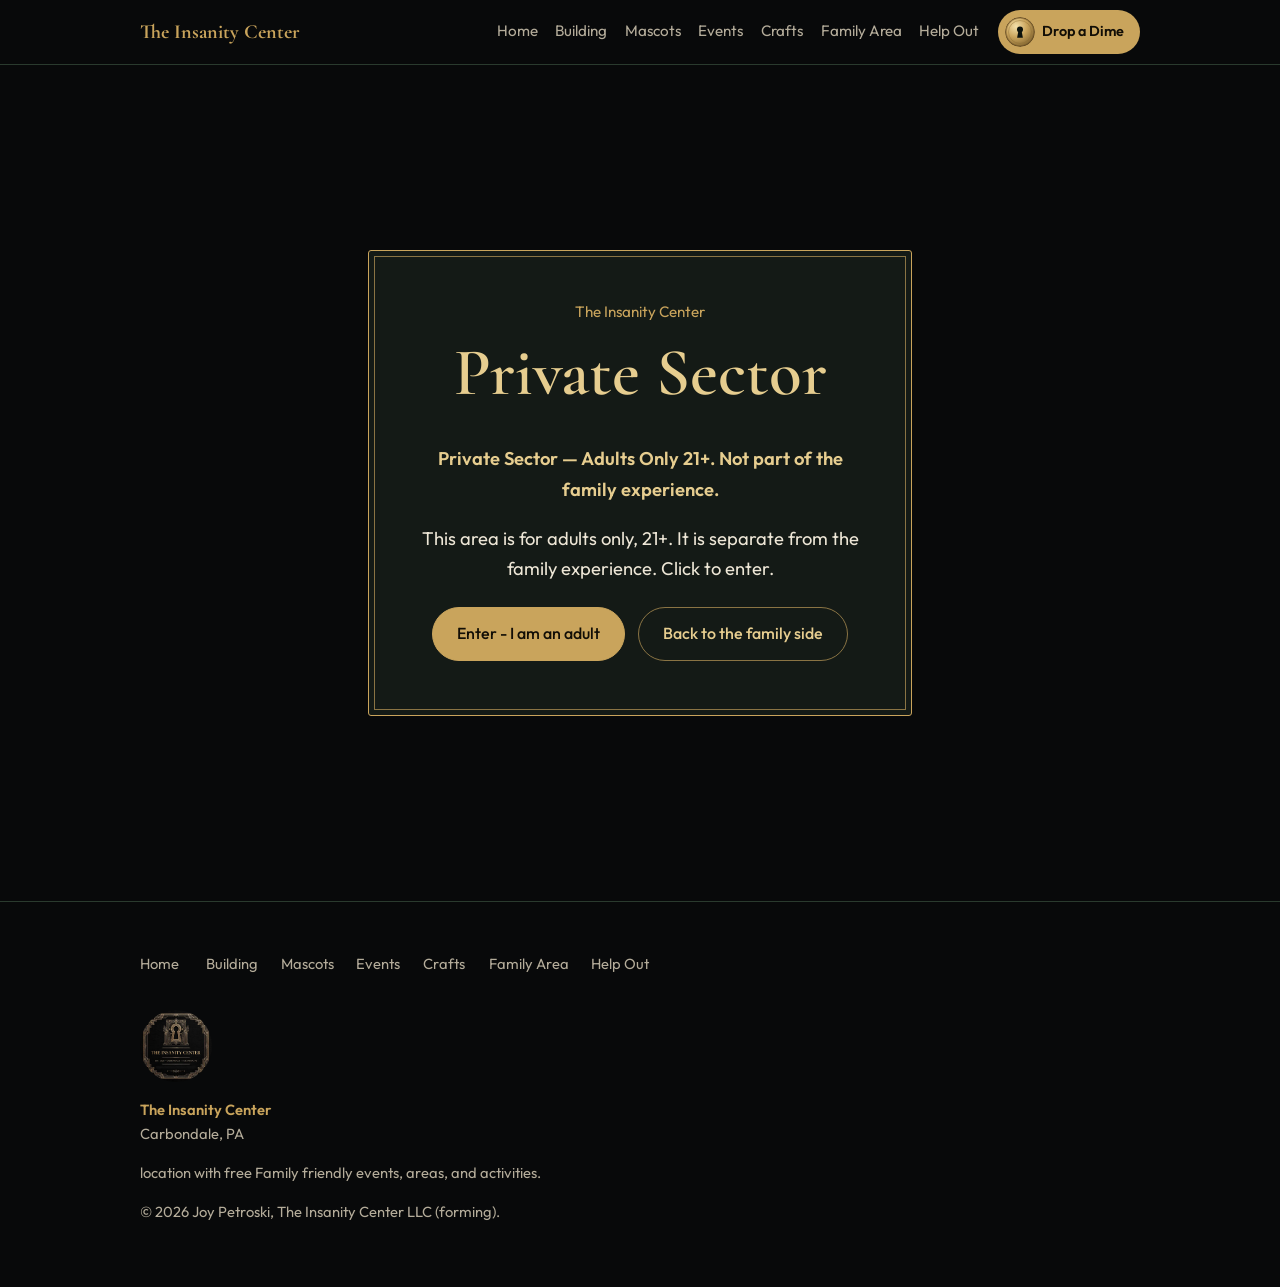
==== commit dee938f8: "Phase 1 family-first revamp" ====
--- a/private/index.html
+++ b/private/index.html
@@ -16,10 +16,10 @@
 <link rel="preload" href="/assets/fonts/f03.woff2" as="font" type="font/woff2" crossorigin>
 <link rel="preload" href="/assets/fonts/f10.woff2" as="font" type="font/woff2" crossorigin>
 <link rel="stylesheet" href="/assets/fonts/fonts.css?v=b7e2710a22" integrity="sha384-qKVxPdnwD+Li+3Ar+E51vGWBo7RTDN0mrmSzd9RDrRIM9FEdz81FLAuw76THwa/L">
-<link rel="stylesheet" href="/assets/css/style.css?v=ba8a32c7fc" integrity="sha384-8bzOckAoZcAMV0JW1Nb3Om1OlRDCDx5p52WPJqS9vJjL7qXbX7/tW0vE2YRR8wcp">
+<link rel="stylesheet" href="/assets/css/style.css?v=3e1d898901" integrity="sha384-KJkz1vbqaySVlraEfFz33W5gWxZH4SwCb9wuevIZpUyemNhDwLWr6FtDASW7sseJ">
 <script src="/assets/js/js-flag.js?v=a10dbeff71" integrity="sha384-lD6oIhJ2fzyH7cn+QBLyHoZL2n7DC3nglmnKhx93wy6w0YYb8fJpPWF8M8F2ck5L"></script>
 </head>
-<body class="gate-body">
+<body>
 <a class="skip-link" href="#main">Skip to content</a>
 
 <header class="nav">
@@ -28,13 +28,13 @@
     <button class="nav-toggle" type="button" aria-expanded="false" aria-controls="nav-menu" aria-label="Menu">&#9776;</button>
     <nav aria-label="Main">
       <ul class="nav-links" id="nav-menu">
-        <li><a href="/#building">What I'm Building</a></li>
-        <li><a href="/#fantasy">The Fantasy</a></li>
-        <li><a href="/#family">Family Area</a></li>
-        <li><a href="/#prices">Price Guide</a></li>
-        <li><a href="/#help">Help Out</a></li>
-        <li><a href="/#contact">Contact</a></li>
-        <li><a href="/private/" aria-current="page">Private Sector 21+</a></li>
+        <li><a href="/">Home</a></li>
+        <li><a href="/building.html">Building</a></li>
+        <li><a href="/mascots.html">Mascots</a></li>
+        <li><a href="/events.html">Events</a></li>
+        <li><a href="/crafts.html">Crafts</a></li>
+        <li><a href="/family.html">Family Area</a></li>
+        <li><a href="/help.html">Help Out</a></li>
       </ul>
     </nav>
     <a class="nav-dime" href="https://givebutter.com/untitled-campaign-brpbau" rel="noopener noreferrer"><img class="coin" src="/assets/img/dime-coin.svg" alt="" width="26" height="26">Drop a Dime</a>
@@ -45,6 +45,7 @@
   <div class="frame frame-panel gate-card">
     <p class="kicker">The Insanity Center</p>
     <h1>Private Sector</h1>
+    <p class="gate-text"><strong>Private Sector &mdash; Adults Only 21+. Not part of the family experience.</strong></p>
     <p class="gate-text">This area is for adults only, 21+. It is separate from the family experience. Click to enter.</p>
     <div class="hero-actions gate-actions">
       <a class="btn btn-gold btn-big" id="gate-enter" href="/private/sector.html">Enter - I am an adult</a>
@@ -53,35 +54,21 @@
   </div>
 </main>
 
-<aside class="dime-band" aria-labelledby="dime-band-title">
-  <div class="wrap">
-    <div class="dime-band-inner frame">
-      <img class="coin coin-lg" src="/assets/img/dime-coin.svg" alt="" width="112" height="112" loading="lazy" decoding="async">
-      <div class="dime-band-copy">
-        <h2 class="dime-band-title" id="dime-band-title">Drop a Dime</h2>
-        <p class="dime-band-line">Your dime is your signature. Your extra is what builds it.</p>
-        <p class="dime-band-facts">This is an open donation fund to help open the center. This is not members-only. This is not an investment. All funds go directly to opening costs.</p>
-      </div>
-      <div class="dime-band-actions">
-        <a class="btn btn-gold btn-big" href="https://givebutter.com/untitled-campaign-brpbau" rel="noopener noreferrer">Drop a Dime - $1 and up</a>
-        <a class="dime-why" href="/#dime">Why a dime?</a>
-      </div>
-    </div>
-  </div>
-</aside>
 
 <footer class="footer">
   <div class="wrap">
     <nav class="footer-nav" aria-label="Footer">
       <ul>
-        <li><a href="/#family">Family Area</a></li>
-        <li><a href="/#prices">Price Guide</a></li>
-        <li><a href="/#help">Help Out</a></li>
-        <li><a href="/#contact">Contact</a></li>
-        <li><a href="https://givebutter.com/untitled-campaign-brpbau" rel="noopener noreferrer">Drop a Dime</a></li>
+        <li><a href="/">Home</a></li>
+        <li><a href="/building.html">Building</a></li>
+        <li><a href="/mascots.html">Mascots</a></li>
+        <li><a href="/events.html">Events</a></li>
+        <li><a href="/crafts.html">Crafts</a></li>
+        <li><a href="/family.html">Family Area</a></li>
+        <li><a href="/help.html">Help Out</a></li>
       </ul>
     </nav>
-    <img class="seal" src="/assets/apple-touch-icon-180.png" alt="" loading="lazy" decoding="async" width="180" height="180">
+    <img class="seal" src="/assets/img/home-keyhole-480.webp" alt="" loading="lazy" decoding="async" width="480" height="480">
     <p><strong class="gold">The Insanity Center</strong><br>Carbondale, PA</p>
     <p>location with free Family friendly events, areas, and activities.</p>
     <p class="footer-legal">&copy; 2026 Joy Petroski, The Insanity Center LLC (forming).</p>
--- a/assets/css/style.css
+++ b/assets/css/style.css
@@ -1,31 +1,26 @@
-/* The Insanity Center - dark private-club theme
-   Palette lock: off-black base, forest-green surfaces, single gold accent.
-   Radius system: cards 14px, buttons/media pills. One theme: dark. */
+/* The Insanity Center - Phase 1 (2026-11-18)
+   Simple on purpose: black and gold, one column on phones, no scroll effects.
+   One ornament only: the Victorian double gold frame (.frame). */
 
 :root {
-  --bg-0: #070b08;
-  --bg-1: #0b120d;
-  --bg-2: #101b13;
-  --green-deep: #14291c;
-  --green: #1e3d2b;
-  --green-line: #24462f;
+  --bg-0: #08090a;
+  --bg-1: #0e1110;
+  --bg-2: #141a16;
+  --line: #2a3a2e;
   --gold: #c9a45c;
-  --gold-soft: #b8955188;
+  --gold-soft: #8a7444;
   --gold-bright: #e6cd8f;
-  --ink: #ece7da;
-  --ink-muted: #a9a493;
-  --ink-faint: #9c9788;
-  --radius-card: 14px;
-  --radius-media: 10px;
-  --shadow-tint: rgba(0, 0, 0, 0.45);
+  --ink: #ede6d6;
+  --ink-muted: #b4ac9a;
   --font-display: "Cormorant Garamond", "Times New Roman", serif;
   --font-body: "Outfit", "Segoe UI", sans-serif;
-  --max-w: 1120px;
+  --max-w: 1080px;
+  --read: 42rem;
 }
 
 * { box-sizing: border-box; }
-html { scroll-behavior: smooth; scroll-padding-top: 82px; }
-@media (prefers-reduced-motion: reduce) { html { scroll-behavior: auto; } }
+html { scroll-padding-top: 76px; }
+@media (prefers-reduced-motion: no-preference) { html { scroll-behavior: smooth; } }
 
 body {
   margin: 0;
@@ -38,634 +33,276 @@
 }
 
 img { max-width: 100%; height: auto; display: block; }
-a { color: var(--gold); text-decoration-color: var(--gold-soft); text-underline-offset: 3px; }
-a:hover { color: var(--gold-bright); }
-
-h1, h2, h3, h4 { font-family: var(--font-display); font-weight: 600; line-height: 1.12; margin: 0 0 0.5em; }
-h1 { font-size: clamp(2.6rem, 7vw, 4.6rem); letter-spacing: 0.01em; }
-h2 { font-size: clamp(1.9rem, 4.2vw, 2.9rem); }
-h3 { font-size: 1.35rem; color: var(--gold-bright); }
-p { max-width: 68ch; margin: 0 0 1em; }
+a { color: var(--gold-bright); text-decoration-color: var(--gold-soft); text-underline-offset: 3px; }
+a:hover { color: var(--ink); text-decoration-color: var(--gold); }
+
+h1, h2, h3, h4 { font-family: var(--font-display); font-weight: 600; line-height: 1.15; margin: 0 0 0.5em; }
+h1 { font-size: clamp(2.5rem, 7vw, 4.2rem); color: var(--gold-bright); }
+h2 { font-size: clamp(1.9rem, 4.4vw, 2.7rem); color: var(--gold-bright); }
+h3 { font-size: 1.45rem; color: var(--gold-bright); margin-top: 1.6em; }
+h4 { font-size: 1.15rem; color: var(--gold); margin-top: 1.4em; }
+p, li { max-width: var(--read); }
+p { margin: 0 0 1em; }
 strong { color: var(--gold-bright); font-weight: 600; }
-em { font-style: italic; }
-
-.wrap { max-width: var(--max-w); margin: 0 auto; padding: 0 clamp(1.1rem, 4vw, 2.5rem); }
-.section { padding: clamp(4rem, 9vw, 7rem) 0; }
-.section + .section { border-top: 1px solid var(--green-line); }
+ul, ol { padding-left: 1.3rem; }
+li { margin-bottom: 0.4em; }
+
+.wrap { max-width: var(--max-w); margin: 0 auto; padding: 0 clamp(1rem, 4vw, 2.5rem); }
+.section { padding: clamp(3rem, 7vw, 5rem) 0; }
+.section + .section { border-top: 1px solid var(--line); }
 .section-alt { background: var(--bg-1); }
 
-.kicker {
-  font-family: var(--font-body);
-  font-size: 0.78rem;
-  letter-spacing: 0.22em;
-  text-transform: uppercase;
-  color: var(--gold);
-  margin: 0 0 1rem;
-}
-
-.lede { font-size: 1.12rem; color: var(--ink-muted); }
-
-/* ---------- nav ---------- */
-.nav {
-  position: sticky; top: 0; z-index: 40;
-  background: rgba(7, 11, 8, 0.86);
-  backdrop-filter: blur(10px);
-  border-bottom: 1px solid var(--green-line);
-}
+.kicker { font-size: 0.95rem; color: var(--gold); margin: 0 0 0.6rem; }
+.lede { font-size: 1.15rem; color: var(--ink-muted); }
+.statement {
+  font-family: var(--font-display); font-style: italic; font-weight: 500;
+  font-size: clamp(1.5rem, 3.4vw, 2.1rem); line-height: 1.3; color: var(--gold-bright); max-width: 30ch;
+}
+.fine-print { color: var(--ink-muted); font-size: 0.9rem; overflow-wrap: anywhere; }
+.gold { color: var(--gold); }
+.mt-1 { margin-top: 1.4rem; }
+.mt-2 { margin-top: 2rem; }
+.mt-lg, .mt-xl { margin-top: clamp(2rem, 5vw, 3.5rem); }
+.copy-scratch { position: fixed; top: 0; left: 0; opacity: 0; pointer-events: none; }
+
+/* Joy still has to approve invented copy: keep it visibly marked */
+.draft {
+  display: inline-block; font-size: 0.82rem; font-style: normal; font-weight: 600;
+  color: #1a1408; background: var(--gold-bright); border-radius: 4px; padding: 0 0.4rem; margin-left: 0.25rem;
+}
+.soon { color: var(--ink-muted); font-style: italic; }
+
+/* ---------- skip link + focus ---------- */
+.skip-link {
+  position: absolute; left: -9999px; top: 0; z-index: 100;
+  background: var(--gold); color: #120e06; font-weight: 600; text-decoration: none;
+  border-radius: 999px; padding: 0.7rem 1.3rem; min-height: 44px;
+}
+.skip-link:focus { position: fixed; left: 1rem; top: 1rem; color: #120e06; }
+a:focus-visible, button:focus-visible, summary:focus-visible {
+  outline: 2px solid var(--gold-bright); outline-offset: 3px; border-radius: 4px;
+}
+
+/* ---------- header ---------- */
+.nav { position: sticky; top: 0; z-index: 40; background: var(--bg-0); border-bottom: 1px solid var(--line); }
 .nav-inner {
   max-width: var(--max-w); margin: 0 auto; padding: 0 clamp(1rem, 4vw, 2.5rem);
-  height: 66px; display: flex; align-items: center; justify-content: space-between; gap: 1rem;
+  min-height: 64px; display: flex; align-items: center; gap: 0.8rem;
 }
 .nav-brand {
-  font-family: var(--font-display); font-size: 1.25rem; font-weight: 700;
-  color: var(--gold); text-decoration: none; white-space: nowrap; letter-spacing: 0.04em;
-}
-.nav-links { display: flex; gap: clamp(0.9rem, 2vw, 1.7rem); list-style: none; margin: 0; padding: 0; align-items: center; }
+  font-family: var(--font-display); font-size: 1.25rem; font-weight: 700; color: var(--gold);
+  text-decoration: none; white-space: nowrap; display: inline-flex; align-items: center; min-height: 44px; margin-right: auto;
+}
+.nav-inner > nav { order: 3; }
+.nav-links { display: flex; gap: 1.1rem; list-style: none; margin: 0; padding: 0; }
+.nav-links li { margin: 0; }
 .nav-links a {
-  color: var(--ink-muted); text-decoration: none; font-size: 0.92rem; letter-spacing: 0.04em;
-  padding: 0.4rem 0; border-bottom: 1px solid transparent; white-space: nowrap;
-}
-.nav-links a:hover { color: var(--gold-bright); border-bottom-color: var(--gold-soft); }
-.nav-cta {
-  border: 1px solid var(--gold); border-radius: 999px; padding: 0.42rem 1.05rem !important;
-  color: var(--gold) !important;
-}
-.nav-cta:hover { background: var(--gold); color: var(--bg-0) !important; }
+  color: var(--ink-muted); text-decoration: none; font-size: 0.95rem;
+  display: inline-flex; align-items: center; min-height: 44px; border-bottom: 2px solid transparent;
+}
+.nav-links a:hover { color: var(--gold-bright); }
+.nav-links a[aria-current] { color: var(--gold-bright); border-bottom-color: var(--gold); }
 .nav-toggle {
-  display: none; background: none; border: 1px solid var(--green-line); border-radius: 8px;
-  color: var(--ink); font-size: 1.1rem; padding: 0.3rem 0.65rem; cursor: pointer;
-}
-@media (max-width: 1180px) {
+  display: none; order: 2; background: none; border: 1px solid var(--line); border-radius: 8px;
+  color: var(--ink); font-size: 1.1rem; min-width: 44px; min-height: 44px; cursor: pointer;
+}
+.nav-dime {
+  order: 1; flex-shrink: 0; display: inline-flex; align-items: center; gap: 0.45rem;
+  min-height: 44px; padding: 0 1rem 0 0.4rem; border-radius: 999px;
+  background: var(--gold); color: #120e06; text-decoration: none; font-weight: 600; font-size: 0.9rem; white-space: nowrap;
+}
+.nav-dime:hover { background: var(--gold-bright); color: #120e06; }
+.coin { display: inline-block; flex-shrink: 0; border-radius: 50%; }
+.nav-dime .coin { width: 30px; height: 30px; }
+@media (min-width: 1001px) {
+  .nav-inner > nav { order: 1; margin-right: 0.4rem; }
+  .nav-dime { order: 2; }
+}
+@media (max-width: 1000px) {
   .nav-toggle { display: block; }
-  .nav-links {
-    display: none; position: absolute; top: 66px; left: 0; right: 0;
-    flex-direction: column; align-items: stretch; gap: 0;
-    background: var(--bg-1); border-bottom: 1px solid var(--green-line); padding: 0.6rem 1.2rem 1rem;
-  }
+  .nav-inner > nav { flex-basis: 100%; }
+  .nav-links { display: none; flex-direction: column; gap: 0; padding: 0 0 0.8rem; }
   .nav-links.open { display: flex; }
-  .nav-links a { display: block; padding: 0.65rem 0.2rem; border-bottom: 1px solid var(--green-line); }
-  .nav-links li:last-child a { border-bottom: 0; }
-  .nav-cta { display: inline-block; margin-top: 0.7rem; text-align: center; }
+  .nav-links a { display: flex; border-bottom: 1px solid var(--line); }
+  .nav-inner { flex-wrap: wrap; }
+}
+@media (max-width: 400px) {
+  .nav-brand { font-size: 1.02rem; }
+  .nav-dime { font-size: 0.82rem; padding: 0 0.7rem 0 0.3rem; }
+  .nav-dime .coin { width: 24px; height: 24px; }
+}
+
+/* ---------- buttons ---------- */
+.btn {
+  display: inline-flex; align-items: center; justify-content: center; min-height: 48px;
+  font-family: var(--font-body); font-weight: 500; font-size: 1rem; text-decoration: none; text-align: center;
+  border-radius: 999px; padding: 0.7rem 1.5rem; cursor: pointer; line-height: 1.3;
+}
+.btn-gold { background: var(--gold); color: #120e06; border: 1px solid var(--gold); }
+.btn-gold:hover { background: var(--gold-bright); color: #120e06; }
+.btn-line { background: transparent; color: var(--gold-bright); border: 1px solid var(--gold-soft); }
+.btn-line:hover { border-color: var(--gold); color: var(--ink); }
+.btn-quiet { background: transparent; color: var(--ink-muted); border: 1px solid var(--line); }
+.btn-quiet:hover { color: var(--gold-bright); border-color: var(--gold); }
+.btn-big { min-height: 54px; }
+.hero-actions, .copy-row { display: flex; flex-wrap: wrap; gap: 0.8rem; align-items: center; margin: 1.4rem 0 0.4rem; }
+@media (max-width: 600px) {
+  .hero-actions { flex-direction: column; align-items: stretch; }
 }
 
 /* ---------- hero ---------- */
-.hero {
-  min-height: calc(100dvh - 66px);
-  display: grid; grid-template-columns: 1.05fr 0.95fr; align-items: center;
-  gap: clamp(2rem, 5vw, 4.5rem);
-  padding-top: clamp(2.5rem, 6vh, 5rem); padding-bottom: 3rem;
-  position: relative; overflow: visible;
-}
-.hero-field {
-  position: absolute; top: 0; height: 100%;
-  left: calc(50% - 50vw); width: 100vw;
-  z-index: 0; pointer-events: none; display: block;
-}
-.hero-copy { position: relative; z-index: 1; }
-.hero-copy h1,
-.hero-tagline,
-.hero .kicker { text-shadow: 0 2px 28px rgba(7, 11, 8, 0.9); }
-.hero h1 .thin { font-weight: 500; font-style: italic; color: var(--gold-bright); }
-.hero-tagline { font-size: 1.15rem; color: var(--ink-muted); max-width: 46ch; }
-.hero-art { position: relative; z-index: 1; justify-self: center; width: min(100%, 460px); }
-.hero-art img {
-  width: 100%; border-radius: var(--radius-media);
-  box-shadow: 0 30px 80px var(--shadow-tint), 0 0 0 1px var(--green-line);
-}
-.hero-art figcaption { text-align: center; font-size: 0.82rem; color: var(--ink-faint); margin-top: 0.7rem; }
-.hero-actions { display: flex; flex-wrap: wrap; gap: 0.9rem; margin-top: 1.8rem; }
-.btn {
-  display: inline-block; font-family: var(--font-body); font-weight: 500; font-size: 0.98rem;
-  letter-spacing: 0.05em; text-decoration: none; cursor: pointer;
-  border-radius: 999px; padding: 0.78rem 1.7rem; white-space: nowrap;
-  transition: transform 0.15s ease, background 0.2s ease, color 0.2s ease, box-shadow 0.2s ease;
-}
-.btn:active { transform: translateY(1px) scale(0.98); }
-.btn-gold { background: var(--gold); color: #0c130e; border: 1px solid var(--gold); }
-.btn-gold:hover { background: var(--gold-bright); color: #0c130e; box-shadow: 0 8px 30px rgba(201, 164, 92, 0.22); }
-.btn-line { background: transparent; color: var(--gold); border: 1px solid var(--gold-soft); }
-.btn-line:hover { border-color: var(--gold); background: rgba(201, 164, 92, 0.08); }
+.hero { padding-top: clamp(2rem, 5vw, 3.5rem); padding-bottom: clamp(2rem, 5vw, 3rem); }
+.hero-grid { display: grid; grid-template-columns: 1fr 1fr; gap: clamp(1.5rem, 4vw, 3.5rem); align-items: center; }
+.hero-tagline { font-size: 1.2rem; color: var(--ink-muted); }
+.hero-what { font-size: 1.15rem; }
+.phase {
+  display: inline-block; margin: 0 0 1rem; padding: 0.3rem 0.9rem; border: 1px solid var(--gold);
+  border-radius: 999px; color: var(--gold-bright); font-weight: 600;
+}
+@media (max-width: 860px) { .hero-grid { grid-template-columns: 1fr; } }
+
+/* private hero keeps its old two-column layout */
+.hero-compact { display: grid; grid-template-columns: 1.1fr 0.9fr; gap: clamp(1.5rem, 4vw, 3.5rem); align-items: center; }
+.hero-compact .hero-art { width: min(100%, 420px); justify-self: center; }
+.hero-art figcaption { text-align: center; font-size: 0.9rem; color: var(--ink-muted); margin-top: 0.6rem; }
 @media (max-width: 860px) {
-  .hero { grid-template-columns: 1fr; padding-top: 2rem; }
-  .hero-art { order: -1; width: min(78%, 340px); margin-bottom: 1.5rem; }
-}
-
-/* ---------- split features ---------- */
-.split {
-  display: grid; grid-template-columns: 1fr 1fr; gap: clamp(2rem, 5vw, 4rem); align-items: center;
-}
+  .hero-compact { grid-template-columns: 1fr; }
+  .hero-compact .hero-art { order: -1; width: min(80%, 320px); }
+}
+
+/* ---------- pictures: tap for full size ---------- */
+.pic { margin: 1.5rem 0; max-width: var(--read); }
+.pic a { display: block; }
+.pic img { border-radius: 6px; border: 1px solid var(--line); }
+.pic figcaption, .split-media figcaption { font-size: 0.92rem; color: var(--ink-muted); margin-top: 0.5rem; }
+.pic-small { max-width: 22rem; }
+.pics { display: grid; grid-template-columns: repeat(auto-fill, minmax(min(100%, 15rem), 1fr)); gap: 1rem; margin: 1.5rem 0; }
+.pics .pic { margin: 0; }
+.split { display: grid; grid-template-columns: 1fr 1fr; gap: clamp(1.5rem, 4vw, 3rem); align-items: start; }
 .split.rev .split-media { order: 2; }
-.split-media img { border-radius: var(--radius-media); box-shadow: 0 24px 60px var(--shadow-tint), 0 0 0 1px var(--green-line); }
-.split-media figcaption { font-size: 0.82rem; color: var(--ink-faint); margin-top: 0.6rem; }
+.split-media { margin: 0; }
+.split-media img { border-radius: 6px; border: 1px solid var(--line); }
 @media (max-width: 860px) {
   .split { grid-template-columns: 1fr; }
   .split.rev .split-media { order: 0; }
 }
 
-/* ---------- statement ---------- */
-.statement {
+/* ---------- the one ornament: Victorian double gold frame ---------- */
+.frame { position: relative; padding: 14px; border: 1px solid var(--gold); border-radius: 3px; background: var(--bg-2); }
+figure.frame { margin: 0; }
+.frame::after { content: ""; position: absolute; inset: 5px; pointer-events: none; border: 1px solid var(--gold-soft); }
+.frame > * { position: relative; z-index: 1; }
+.frame-panel { padding: clamp(1.6rem, 5vw, 3rem); }
+.fantasy-lead {
   font-family: var(--font-display); font-style: italic; font-weight: 500;
-  font-size: clamp(1.5rem, 3.4vw, 2.2rem); line-height: 1.3; color: var(--gold-bright);
-  max-width: 30ch; margin: 0;
-}
-
-/* ---------- doc cards (applications, rules, llc) ---------- */
-.doc {
-  background: var(--bg-2); border: 1px solid var(--green-line); border-radius: var(--radius-card);
-  margin: 1.2rem 0; overflow: hidden;
-}
+  font-size: clamp(1.3rem, 2.8vw, 1.7rem); line-height: 1.4; color: var(--gold-bright);
+}
+.wonder-list { list-style: none; padding: 0; display: flex; flex-wrap: wrap; gap: 0.6rem; }
+.wonder-list li { margin: 0; font-family: var(--font-display); font-size: 1.2rem; color: var(--gold-bright); border: 1px solid var(--gold-soft); border-radius: 999px; padding: 0.2rem 1rem; }
+
+/* ---------- page index (home) ---------- */
+.page-list { list-style: none; padding: 0; margin: 1.5rem 0 0; display: grid; gap: 0.8rem; grid-template-columns: repeat(auto-fill, minmax(min(100%, 19rem), 1fr)); }
+.page-list li { margin: 0; max-width: none; }
+.page-list a {
+  display: block; min-height: 44px; padding: 1rem 1.1rem; height: 100%;
+  border: 1px solid var(--line); border-left: 3px solid var(--gold); border-radius: 6px;
+  text-decoration: none; color: var(--ink); background: var(--bg-2);
+}
+.page-list a:hover { border-color: var(--gold); color: var(--ink); }
+.page-list .label { display: block; font-family: var(--font-display); font-size: 1.35rem; font-weight: 600; color: var(--gold-bright); }
+.page-list .sub { display: block; color: var(--ink-muted); font-size: 0.95rem; }
+
+/* ---------- mascots ---------- */
+.mascot { border-top: 1px solid var(--line); padding-top: 1rem; margin-top: 2.5rem; }
+.mascot dl { margin: 0; max-width: var(--read); }
+.mascot dt { font-weight: 600; color: var(--gold); margin-top: 0.9rem; }
+.mascot dd { margin: 0.2rem 0 0; }
+.note { border: 1px solid var(--gold-soft); border-radius: 6px; padding: 0.8rem 1rem; max-width: var(--read); }
+
+/* ---------- details blocks (forms, rules, price notes) ---------- */
+.doc { background: var(--bg-2); border: 1px solid var(--line); border-radius: 8px; margin: 1.2rem 0; max-width: 54rem; }
 .doc > summary {
-  cursor: pointer; list-style: none; display: flex; align-items: center; justify-content: space-between;
-  gap: 1rem; padding: 1.15rem 1.4rem; font-family: var(--font-display); font-size: 1.25rem; font-weight: 600; color: var(--ink);
+  cursor: pointer; list-style: none; display: flex; align-items: center; justify-content: space-between; gap: 1rem;
+  min-height: 44px; padding: 1rem 1.2rem; font-family: var(--font-display); font-size: 1.25rem; font-weight: 600;
 }
 .doc > summary::-webkit-details-marker { display: none; }
-.doc > summary .chev { color: var(--gold); font-family: var(--font-body); transition: transform 0.2s ease; flex-shrink: 0; }
+.doc > summary .chev { color: var(--gold); font-family: var(--font-body); flex-shrink: 0; }
 .doc[open] > summary .chev { transform: rotate(90deg); }
-.doc > summary:hover { background: rgba(30, 61, 43, 0.35); }
-.doc-body { padding: 0.4rem 1.5rem 1.5rem; border-top: 1px solid var(--green-line); }
-.doc-body h4 { color: var(--gold); font-family: var(--font-body); font-size: 0.95rem; letter-spacing: 0.08em; text-transform: uppercase; margin: 1.4rem 0 0.5rem; }
-.doc-body ul, .doc-body ol { margin: 0 0 1em; padding-left: 1.3rem; }
-.doc-body li { margin-bottom: 0.45em; }
-.doc-body blockquote {
-  margin: 1em 0; padding: 0.8em 1.1em;
-  border: 1px solid var(--green-line);
-  background: rgba(30, 61, 43, 0.25); border-radius: var(--radius-media);
-  color: var(--ink-muted); font-size: 0.95rem;
-}
-.copy-row { display: flex; flex-wrap: wrap; gap: 0.8rem; align-items: center; margin: 1.1rem 0 0.4rem; }
+.doc-body { padding: 0.4rem 1.3rem 1.3rem; border-top: 1px solid var(--line); }
+.doc-body h3 { font-size: 1.2rem; }
+.doc-body blockquote { margin: 1em 0; padding: 0.8em 1em; border-left: 3px solid var(--gold); background: var(--bg-1); color: var(--ink-muted); }
 .copy-btn {
-  font-size: 0.9rem; background: transparent; color: var(--gold); border: 1px solid var(--gold-soft);
-  border-radius: 999px; padding: 0.5rem 1.2rem; cursor: pointer;
-}
-.copy-btn:hover { border-color: var(--gold); background: rgba(201, 164, 92, 0.08); }
-.copy-btn.copied { border-color: var(--gold-bright); color: var(--gold-bright); }
-.copy-hint { font-size: 0.85rem; color: var(--ink-faint); }
-
-/* ---------- compound ---------- */
-.compound-grid { display: grid; grid-template-columns: 1fr 1fr; gap: 1.4rem; margin-top: 2rem; }
-.compound-card {
-  background: var(--bg-2); border: 1px solid var(--green-line); border-radius: var(--radius-card);
-  padding: 1.8rem 1.7rem; position: relative; overflow: hidden;
-}
-.compound-card::before {
-  content: ""; position: absolute; inset: 0 0 auto 0; height: 3px;
-  background: linear-gradient(90deg, var(--gold), transparent);
-}
-.compound-card h3 { margin-top: 0.2rem; }
-.compound-card .tag { font-size: 0.8rem; letter-spacing: 0.16em; text-transform: uppercase; color: var(--ink-faint); }
-@media (max-width: 860px) { .compound-grid { grid-template-columns: 1fr; } }
-
-/* ---------- gallery ---------- */
-.gallery-stage {
-  position: relative; border-radius: var(--radius-card); overflow: hidden;
-  background: radial-gradient(80% 100% at 50% 0%, var(--green-deep), var(--bg-0));
-  border: 1px solid var(--green-line);
-  min-height: 480px;
-}
-.gallery-stage canvas { display: block; width: 100%; height: 100%; cursor: grab; }
-.gallery-stage canvas:active { cursor: grabbing; }
-.gallery-stage .stage-hint {
-  position: absolute; left: 50%; bottom: 14px; transform: translateX(-50%);
-  font-size: 0.8rem; letter-spacing: 0.14em; text-transform: uppercase; color: var(--ink-faint);
-  pointer-events: none; padding: 0.35rem 0.9rem; border: 1px solid var(--green-line); border-radius: 999px;
-  background: rgba(7, 11, 8, 0.6);
-}
-.gallery-fallback {
-  display: grid; grid-template-columns: repeat(3, 1fr); gap: 1rem; padding: 1.4rem;
-}
-.gallery-fallback img {
-  width: 100%; border-radius: var(--radius-media); border: 1px solid var(--green-line);
-}
-@media (max-width: 720px) { .gallery-fallback { grid-template-columns: repeat(2, 1fr); } }
-.gallery-after { display: none; }
-
-/* ---------- dime ---------- */
-.dime {
-  text-align: center; padding: clamp(2.5rem, 6vw, 4.5rem) clamp(1rem, 4vw, 2rem);
-  background: linear-gradient(180deg, var(--bg-1), var(--green-deep));
-  border: 1px solid var(--green-line); border-radius: var(--radius-card);
-}
-.dime .amount { font-family: var(--font-display); font-size: clamp(3.4rem, 9vw, 6rem); color: var(--gold); line-height: 1; margin: 0.4rem 0 0.8rem; }
-.dime .amount sup { font-size: 0.4em; color: var(--gold-bright); }
-.dime p { margin-left: auto; margin-right: auto; }
-
-/* ---------- connect ---------- */
-.connect-grid { display: grid; grid-template-columns: repeat(2, 1fr); gap: 1.2rem; }
-.connect-card {
-  display: flex; flex-direction: column; gap: 0.3rem;
-  background: var(--bg-2); border: 1px solid var(--green-line); border-radius: var(--radius-card);
-  padding: 1.4rem 1.5rem; text-decoration: none; color: var(--ink);
-  transition: border-color 0.2s ease, transform 0.2s ease;
-}
-.connect-card:hover { border-color: var(--gold-soft); transform: translateY(-2px); }
-.connect-card .label { font-family: var(--font-display); font-size: 1.3rem; font-weight: 600; color: var(--gold-bright); }
-.connect-card .sub { color: var(--ink-muted); font-size: 0.95rem; }
-@media (max-width: 720px) { .connect-grid { grid-template-columns: 1fr; } }
-
-/* ---------- price guide ---------- */
-.age-legend { display: flex; flex-wrap: wrap; align-items: center; gap: 0.6rem; margin: 1.6rem 0 0; }
-.age-key { font-size: 0.78rem; letter-spacing: 0.18em; text-transform: uppercase; color: var(--ink-faint); }
-.age-chip {
-  display: inline-block; font-size: 0.72rem; letter-spacing: 0.14em; text-transform: uppercase;
-  color: var(--gold); border: 1px solid var(--gold-soft); border-radius: 999px;
-  padding: 0.22rem 0.75rem; line-height: 1.5;
-}
-.age-legend .age-chip { white-space: nowrap; }
-.price-block .age-chip { margin: 0.15rem 0.35rem 0.45rem 0; }
-.price-grid { display: grid; grid-template-columns: 1fr 1fr; gap: 1.4rem; margin-top: 2rem; align-items: start; }
-.price-block:last-child { grid-column: 1 / -1; }
-.price-block:last-child .price-list { max-width: 42rem; }
-.price-block {
-  background: var(--bg-2); border: 1px solid var(--green-line); border-radius: var(--radius-card);
-  padding: 1.7rem 1.6rem 1.4rem; position: relative; overflow: hidden;
-}
-.price-block::before {
-  content: ""; position: absolute; inset: 0 0 auto 0; height: 3px;
-  background: linear-gradient(90deg, var(--gold), transparent);
-}
-.price-block h3 { margin-top: 0.2rem; }
-.price-block .tag { font-size: 0.8rem; letter-spacing: 0.16em; text-transform: uppercase; color: var(--ink-faint); }
-.price-list { list-style: none; margin: 0.4rem 0 0; padding: 0; font-size: 0.94rem; }
-.price-list li {
-  display: flex; justify-content: space-between; align-items: baseline; gap: 1rem;
-  padding: 0.42rem 0; margin: 0; border-bottom: 1px solid rgba(201, 164, 92, 0.14);
-}
+  font-size: 0.95rem; background: transparent; color: var(--gold-bright); border: 1px solid var(--gold-soft);
+  border-radius: 999px; padding: 0.5rem 1.2rem; min-height: 44px; cursor: pointer;
+}
+.copy-btn:hover, .copy-btn.copied { border-color: var(--gold-bright); }
+.copy-hint { font-size: 0.9rem; color: var(--ink-muted); }
+
+/* ---------- compound + price guide ---------- */
+.compound-grid, .price-grid { display: grid; grid-template-columns: 1fr 1fr; gap: 1.2rem; margin-top: 1.6rem; align-items: start; }
+.compound-card, .price-block { background: var(--bg-2); border: 1px solid var(--line); border-radius: 8px; padding: 1.4rem 1.3rem; }
+.compound-card h3, .compound-card h4, .price-block h3 { margin-top: 0.2rem; }
+.tag { display: block; font-size: 0.9rem; color: var(--ink-muted); }
+.price-block { scroll-margin-top: 76px; }
+.age-legend, .jump-row { display: flex; flex-wrap: wrap; align-items: center; gap: 0.5rem; margin: 1.2rem 0 0; }
+.age-key { font-size: 0.9rem; color: var(--ink-muted); }
+.age-chip { display: inline-block; font-size: 0.85rem; color: var(--gold-bright); border: 1px solid var(--gold-soft); border-radius: 999px; padding: 0.15rem 0.7rem; margin: 0.15rem 0 0.5rem; }
+.jump-row a {
+  display: inline-flex; align-items: center; min-height: 44px; padding: 0 0.9rem;
+  border: 1px solid var(--line); border-radius: 999px; color: var(--ink); font-size: 0.9rem; text-decoration: none;
+}
+.jump-row a:hover { border-color: var(--gold); color: var(--gold-bright); }
+.price-list { list-style: none; margin: 0.4rem 0 0; padding: 0; font-size: 0.95rem; }
+.price-list li { display: flex; justify-content: space-between; align-items: baseline; gap: 1rem; padding: 0.4rem 0; margin: 0; border-bottom: 1px solid var(--line); max-width: none; }
 .price-list li:last-child { border-bottom: 0; }
 .price-list li span:first-child { min-width: 0; flex: 1; }
 .price-list .p { color: var(--gold-bright); white-space: nowrap; text-align: right; font-variant-numeric: tabular-nums; }
-.price-note { font-size: 0.85rem; color: var(--ink-faint); margin: 0.8rem 0 0; }
-@media (max-width: 860px) { .price-grid { grid-template-columns: 1fr; } }
+.price-note { font-size: 0.9rem; color: var(--ink-muted); margin: 0.8rem 0 0; }
+@media (max-width: 860px) { .compound-grid, .price-grid { grid-template-columns: 1fr; } }
+
+/* ---------- dime ---------- */
+.dime { background: var(--bg-2); border: 1px solid var(--gold-soft); border-radius: 8px; padding: clamp(1.4rem, 5vw, 2.5rem); max-width: 48rem; }
+.dime-title { font-family: var(--font-display); font-size: 1.5rem; color: var(--gold-bright); margin-bottom: 0; }
+.dime .amount { font-family: var(--font-display); font-size: clamp(3rem, 9vw, 5rem); color: var(--gold); line-height: 1; margin: 0.3rem 0 0.6rem; }
+.dime-sub { color: var(--ink-muted); }
+.dime-thanks { margin-top: 1.2rem; color: var(--ink-muted); }
+
+/* ---------- contact cards ---------- */
+.connect-grid { display: grid; grid-template-columns: repeat(auto-fill, minmax(min(100%, 17rem), 1fr)); gap: 1rem; margin-top: 1rem; }
+.connect-card {
+  display: flex; flex-direction: column; gap: 0.2rem; min-height: 44px; padding: 1.1rem 1.2rem;
+  background: var(--bg-2); border: 1px solid var(--line); border-radius: 8px; text-decoration: none; color: var(--ink);
+}
+.connect-card:hover { border-color: var(--gold); color: var(--ink); }
+.connect-card .label { font-family: var(--font-display); font-size: 1.3rem; font-weight: 600; color: var(--gold-bright); }
+.connect-card .sub { color: var(--ink-muted); font-size: 0.95rem; overflow-wrap: anywhere; }
+
+/* ---------- private gallery ---------- */
+.gallery-grid { display: grid; grid-template-columns: repeat(auto-fill, minmax(min(100%, 12rem), 1fr)); gap: 0.8rem; margin-top: 1.5rem; }
+.gallery-grid a { display: block; }
+.gallery-grid img { width: 100%; border-radius: 6px; border: 1px solid var(--line); }
+
+/* ---------- gate ---------- */
+.gate { min-height: calc(100dvh - 64px); display: flex; align-items: center; justify-content: center; padding: 1.5rem 1rem; }
+.gate-card { max-width: 34rem; width: 100%; text-align: center; }
+.gate-card p { margin-left: auto; margin-right: auto; }
+.gate-text { font-size: 1.15rem; }
+.gate-actions { justify-content: center; }
+
+/* ---------- pirate ship ---------- */
+.egg-row { text-align: center; max-width: none; margin: 2rem 0 0; }
+.egg { display: inline-block; padding: 6px; border-radius: 50%; line-height: 0; }
+.egg img { width: 96px; height: 96px; border-radius: 50%; border: 2px solid var(--line); }
+.egg:hover img { border-color: var(--gold); }
 
 /* ---------- footer ---------- */
-.footer { border-top: 1px solid var(--green-line); padding: 3rem 0 3.5rem; color: var(--ink-faint); font-size: 0.9rem; }
-.footer .seal { width: 84px; border-radius: 50%; margin-bottom: 1rem; border: 1px solid var(--green-line); }
-.footer-legal { margin-top: 1.2rem; max-width: 75ch; }
-
-/* ---------- reveal (JS-gated: without JS everything is visible) ---------- */
-@media (prefers-reduced-motion: no-preference) {
-  .js .reveal { opacity: 0; transform: translateY(22px); transition: opacity 0.7s ease, transform 0.7s ease; }
-  .js .reveal.in { opacity: 1; transform: none; }
-}
-
-/* focus */
-a:focus-visible, button:focus-visible, summary:focus-visible {
-  outline: 2px solid var(--gold-bright); outline-offset: 3px; border-radius: 4px;
-}
-
-/* =====================================================================
-   2026 revamp: skip link, utilities, frames, home doors, gate, a11y
-   ===================================================================== */
-
-/* ---------- skip link ---------- */
-.skip-link {
-  position: absolute; left: -9999px; top: 0; z-index: 100;
-  background: var(--gold); color: #0c130e; font-weight: 600; text-decoration: none;
-  border-radius: 999px; padding: 0.7rem 1.3rem; min-height: 44px;
-}
-.skip-link:focus, .skip-link:focus-visible {
-  position: fixed; left: 1rem; top: 1rem; color: #0c130e;
-  outline: 2px solid var(--gold-bright); outline-offset: 3px;
-}
-
-/* ---------- spacing + text utilities ---------- */
-.mt-1 { margin-top: 1.4rem; }
-.mt-2 { margin-top: 2rem; }
-.mt-lg { margin-top: clamp(2rem, 5vw, 3.5rem); }
-.mt-xl { margin-top: clamp(2.5rem, 6vw, 4rem); }
-.mt-img { margin-top: 1rem; }
-.fine-print { color: var(--ink-faint); font-size: 0.9rem; overflow-wrap: anywhere; }
-.gold { color: var(--gold); }
-.center { justify-content: center; }
-.center-text { text-align: center; }
-.center-p { margin: 0 auto 1.5rem; }
-.copy-scratch { position: fixed; top: 0; left: 0; opacity: 0; pointer-events: none; }
-
-/* ---------- dime card ---------- */
-.dime-title { margin-bottom: 0; }
-.dime-sub { font-size: 0.9rem; color: var(--ink-muted); margin: -0.4rem auto 0.8rem; }
-.dime-thanks { margin-top: 1.2rem; font-size: 0.9rem; color: var(--ink-muted); }
-
-/* ---------- headings ---------- */
-.h-sub { font-size: clamp(1.5rem, 3.2vw, 2rem); }
-.card-title {
-  font-family: var(--font-display); font-size: 1.35rem; font-weight: 600;
-  color: var(--gold-bright); margin-top: 0.2rem;
-}
-.doc-body h3 {
-  color: var(--gold); font-family: var(--font-body); font-size: 0.95rem; font-weight: 600;
-  letter-spacing: 0.08em; text-transform: uppercase; line-height: 1.3; margin: 1.4rem 0 0.5rem;
-}
-
-/* ---------- home hero ---------- */
-.hero-what {
-  font-size: 1.2rem; color: var(--ink); max-width: 48ch; line-height: 1.55;
-  text-shadow: 0 0 3px rgba(7, 11, 8, 0.95), 0 1px 6px rgba(7, 11, 8, 0.95), 0 2px 28px rgba(7, 11, 8, 0.9);
-}
-.hero-tagline { text-shadow: 0 0 3px rgba(7, 11, 8, 0.95), 0 2px 28px rgba(7, 11, 8, 0.9); }
-.hero-doors { display: flex; flex-wrap: wrap; gap: 0.9rem; }
-.btn {
-  min-height: 44px; display: inline-flex; align-items: center; justify-content: center;
-}
-.btn-big {
-  min-height: 56px; padding: 0.95rem 1.9rem; font-size: 1.05rem;
-  white-space: normal; text-align: center; line-height: 1.3;
-}
-.btn-quiet { background: transparent; color: var(--ink-muted); border: 1px solid var(--green-line); }
-.btn-quiet:hover { color: var(--gold-bright); border-color: var(--gold); }
-@media (max-width: 600px) {
-  .hero-doors { flex-direction: column; align-items: stretch; }
-  .hero-doors .btn { width: 100%; }
-  .btn { white-space: normal; text-align: center; }
-}
-
-/* private hero: content, not a full screen */
-.hero-compact { min-height: auto; padding-top: clamp(2rem, 5vw, 3.5rem); padding-bottom: clamp(2rem, 5vw, 3rem); }
-
-/* ---------- frame: double gold rule + corner blocks ---------- */
-.frame {
-  position: relative; padding: 14px;
-  border: 1px solid var(--gold);
-  background: rgba(7, 11, 8, 0.4);
-  border-radius: 3px;
-}
-figure.frame { margin: 0; }
-.frame::after {
-  content: ""; position: absolute; inset: 5px; pointer-events: none;
-  border: 1px solid var(--gold-soft); border-radius: 2px;
-}
-.frame::before {
-  content: ""; position: absolute; inset: -4px; pointer-events: none;
-  background:
-    linear-gradient(var(--gold), var(--gold)) top left / 9px 9px no-repeat,
-    linear-gradient(var(--gold), var(--gold)) top right / 9px 9px no-repeat,
-    linear-gradient(var(--gold), var(--gold)) bottom left / 9px 9px no-repeat,
-    linear-gradient(var(--gold), var(--gold)) bottom right / 9px 9px no-repeat;
-}
-.frame img { position: relative; z-index: 1; }
-.frame figcaption { position: relative; z-index: 1; margin-bottom: 0.2rem; }
-.frame-panel {
-  background: var(--bg-2); padding: clamp(1.6rem, 5vw, 3.2rem); text-align: center;
-}
-.frame-panel > * { position: relative; z-index: 1; }
-.frame-panel p { margin-left: auto; margin-right: auto; }
-.frame-panel .hero-actions { justify-content: center; }
-
-/* candlelight: warm, slow, low glow */
-.frame-panel, .hero-art.frame {
-  box-shadow: 0 0 70px rgba(201, 164, 92, 0.07), 0 0 0 1px rgba(201, 164, 92, 0.04);
-}
-@media (prefers-reduced-motion: no-preference) {
-  .frame-panel, .hero-art.frame { animation: candle 9s ease-in-out infinite alternate; }
-}
-@keyframes candle {
-  0%   { box-shadow: 0 0 60px rgba(201, 164, 92, 0.06), 0 0 0 1px rgba(201, 164, 92, 0.04); }
-  45%  { box-shadow: 0 0 78px rgba(201, 164, 92, 0.10), 0 0 0 1px rgba(201, 164, 92, 0.05); }
-  60%  { box-shadow: 0 0 66px rgba(201, 164, 92, 0.075), 0 0 0 1px rgba(201, 164, 92, 0.04); }
-  100% { box-shadow: 0 0 84px rgba(201, 164, 92, 0.11), 0 0 0 1px rgba(201, 164, 92, 0.05); }
-}
-
-/* ---------- ornament divider ---------- */
-.ornament { color: var(--gold); margin: clamp(2rem, 5vw, 3.5rem) auto; max-width: 240px; }
-.ornament svg { display: block; width: 100%; height: auto; }
-
-/* ---------- fantasy ---------- */
-.fantasy-lead {
-  font-family: var(--font-display); font-style: italic; font-weight: 500;
-  font-size: clamp(1.3rem, 2.8vw, 1.75rem); line-height: 1.35; color: var(--gold-bright);
-  max-width: 40ch; margin: 0 auto 1.2rem;
-}
-.wonder-list {
-  list-style: none; margin: 1.6rem auto 0; padding: 0;
-  display: flex; flex-wrap: wrap; justify-content: center; gap: 0.7rem;
-}
-.wonder-list li {
-  font-family: var(--font-display); font-size: 1.2rem; color: var(--gold-bright);
-  border: 1px solid var(--gold-soft); border-radius: 999px; padding: 0.3rem 1.05rem;
-}
-
-/* ---------- 18+ gate ---------- */
-.gate-body { min-height: 100dvh; }
-.gate {
-  min-height: 100dvh; display: flex; flex-direction: column; align-items: center; justify-content: center;
-  padding: 1.2rem;
-}
-.gate-card { max-width: 34rem; width: 100%; }
-.gate-text { font-size: 1.15rem; margin: 0 auto 0.4rem; }
-.gate-actions { justify-content: center; }
-@media (max-width: 600px) {
-  .gate-actions { flex-direction: column; align-items: stretch; }
-}
-
-/* ---------- footer ---------- */
-.footer-private { font-size: 0.85rem; margin-top: 1.4rem; }
-.footer-private a {
-  color: var(--ink-faint); text-decoration: underline; text-decoration-color: currentColor;
-  display: inline-flex; align-items: center; min-height: 44px;
-}
-.footer-private a:hover { color: var(--gold-bright); }
-
-/* ---------- WCAG 2.2 target size (44px) ---------- */
-.nav-toggle { min-width: 44px; min-height: 44px; padding: 0 0.65rem; }
-.nav-links a { display: inline-flex; align-items: center; min-height: 44px; min-width: 44px; }
-.nav-brand { display: inline-flex; align-items: center; min-height: 44px; }
-.nav-links a.nav-cta, .nav-links li:last-child a.nav-cta { border-bottom: 1px solid var(--gold); }
-.copy-btn { min-height: 44px; }
-.doc > summary { min-height: 44px; }
-.connect-card { min-height: 44px; }
-@media (max-width: 1180px) {
-  .nav-links.open { max-height: calc(100dvh - 66px); overflow-y: auto; }
-  .nav-links a { display: flex; }
-  .nav-cta { display: inline-flex; justify-content: center; }
-}
-
-/* focus ring covers every control */
-.btn:focus-visible, .copy-btn:focus-visible, .nav-toggle:focus-visible,
-.connect-card:focus-visible, .skip-link:focus-visible {
-  outline: 2px solid var(--gold-bright); outline-offset: 3px;
-}
-
-/* ---------- phones: air between sections, short lines ---------- */
-@media (max-width: 860px) {
-  .section { padding: clamp(4.5rem, 14vw, 5.5rem) 0; }
-  p { max-width: 60ch; }
-  .hero-art.frame { order: -1; width: min(82%, 340px); margin: 0 auto 1.5rem; }
-}
-.statement + p { margin-top: 1.2rem; }
-@media (max-width: 860px) {
-  .hero-compact .hero-art.frame { margin-bottom: 1.5rem; }
-}
-
-/* Desktop home hero: reserve room under the poster so the keyhole light never sits on the copy. */
-@media (min-width: 861px) {
-  .hero-art.frame { margin-bottom: 8rem; }
-  .hero-compact .hero-art.frame { margin-bottom: 0; }
-}
-
-/* =====================================================================
-   2026-11 donate + wayfinding: header dime, start row, jump row,
-   dime band, footer nav. One motif: the keyhole dime coin.
-   ===================================================================== */
-
-/* ---------- coin ---------- */
-.coin { display: inline-block; flex-shrink: 0; border-radius: 50%; }
-
-/* ---------- header: always-visible Drop a Dime ---------- */
-.nav-inner > nav { order: 1; }
-.nav-dime {
-  order: 2; flex-shrink: 0;
-  display: inline-flex; align-items: center; gap: 0.5rem;
-  min-height: 44px; padding: 0 1.05rem 0 0.45rem;
-  border-radius: 999px; border: 1px solid var(--gold);
-  background: var(--gold); color: #0c130e; text-decoration: none;
-  font-family: var(--font-body); font-weight: 600; font-size: 0.9rem; letter-spacing: 0.03em;
-  white-space: nowrap;
-  transition: background 0.2s ease, box-shadow 0.2s ease;
-}
-.nav-dime:hover { background: var(--gold-bright); color: #0c130e; box-shadow: 0 6px 24px rgba(201, 164, 92, 0.25); }
-.nav-dime .coin { width: 30px; height: 30px; box-shadow: 0 0 0 1px rgba(12, 19, 14, 0.35); }
-.nav-dime:focus-visible { outline: 2px solid var(--gold-bright); outline-offset: 3px; }
-.nav-links a[aria-current] { color: var(--gold-bright); border-bottom-color: var(--gold); }
-@media (max-width: 1180px) {
-  .nav-inner { gap: 0; }
-  .nav-dime { order: 1; margin-left: auto; }
-  .nav-toggle { order: 2; margin-left: 0.6rem; }
-  .nav-inner > nav { order: 3; }
-  .nav-links a[aria-current] { border-bottom-color: var(--green-line); }
-}
-@media (max-width: 1180px) { .nav-brand { margin-right: 0.6rem; } }
-/* narrow desktops: the full menu plus the dime pill must still fit on one line */
-@media (min-width: 1181px) and (max-width: 1420px) {
-  .nav-inner { gap: 0.75rem; padding: 0 1rem; }
-  .nav-brand { font-size: 1.12rem; letter-spacing: 0.02em; }
-  .nav-links { gap: 0.8rem; }
-  .nav-links a { font-size: 0.86rem; letter-spacing: 0.02em; }
-  .nav-cta { padding: 0.42rem 0.8rem !important; }
-  .nav-dime { font-size: 0.86rem; padding: 0 0.85rem 0 0.4rem; }
-}
-@media (max-width: 400px) {
-  .nav-brand { font-size: 1rem; letter-spacing: 0.01em; }
-  .nav-dime { font-size: 0.82rem; letter-spacing: 0.02em; padding: 0 0.75rem 0 0.3rem; gap: 0.35rem; }
-  .nav-dime .coin { width: 24px; height: 24px; }
-  .nav-toggle { margin-left: 0.4rem; }
-}
-@media (max-width: 340px) {
-  .nav-brand { font-size: 0.92rem; }
-}
-/* phones: smaller poster so the words come first into view */
-@media (max-width: 600px) {
-  .hero-art.frame { width: min(64%, 250px); margin-bottom: 1.1rem; }
-}
-
-/* ---------- hero: secondary dime link ---------- */
-.hero-dime { margin: 1.1rem 0 0; }
-.dime-link {
-  display: inline-flex; align-items: center; gap: 0.7rem; min-height: 44px;
-  color: var(--gold-bright); font-weight: 500; letter-spacing: 0.03em;
-  text-decoration: underline; text-decoration-color: var(--gold-soft); text-underline-offset: 5px;
-  text-shadow: 0 1px 8px rgba(7, 11, 8, 0.95);
-}
-.dime-link:hover { color: var(--ink); text-decoration-color: var(--gold); }
-.dime-link .coin { width: 34px; height: 34px; }
-@media (prefers-reduced-motion: no-preference) {
-  .dime-link .coin, .nav-dime .coin, .dime-band .coin-lg { transition: transform 0.6s ease; }
-  .dime-link:hover .coin, .nav-dime:hover .coin { transform: rotate(-18deg); }
-}
-@media (max-width: 600px) { .hero-dime { text-align: center; } }
-
-/* ---------- start here: one-tap index ---------- */
-.start-row {
-  padding: clamp(2rem, 4vw, 2.8rem) 0 clamp(3rem, 7vw, 4.5rem); position: relative; z-index: 1;
-  border-top: 1px solid var(--green-line); background: var(--bg-0);
-}
-.start-grid {
-  list-style: none; margin: 0; padding: 0;
-  display: grid; grid-template-columns: repeat(5, 1fr); gap: 0.9rem;
-}
-.start-card {
-  display: flex; flex-direction: column; gap: 0.25rem; height: 100%; min-height: 44px;
-  padding: 1rem 1.1rem 1.05rem; text-decoration: none; color: var(--ink);
-  background: var(--bg-2); border: 1px solid var(--green-line); border-radius: var(--radius-card);
-  border-top: 2px solid var(--gold);
-  transition: border-color 0.2s ease, background 0.2s ease;
-}
-.start-card:hover { border-color: var(--gold-soft); border-top-color: var(--gold-bright); background: #13221a; color: var(--ink); }
-.start-card .label { font-family: var(--font-display); font-size: 1.3rem; font-weight: 600; color: var(--gold-bright); line-height: 1.15; }
-.start-card .sub { font-size: 0.88rem; color: var(--ink-muted); line-height: 1.4; }
-.start-card-quiet { border-top-color: var(--green-line); }
-.start-card:focus-visible { outline: 2px solid var(--gold-bright); outline-offset: 3px; }
-@media (max-width: 960px) { .start-grid { grid-template-columns: repeat(3, 1fr); } }
-@media (max-width: 600px) {
-  .start-grid { grid-template-columns: 1fr 1fr; gap: 0.65rem; }
-  .start-grid li:last-child { grid-column: 1 / -1; }
-  .start-card { padding: 0.85rem 0.9rem 0.9rem; }
-  .start-card .label { font-size: 1.18rem; }
-  .start-card .sub { font-size: 0.82rem; }
-}
-
-/* ---------- price guide jump row ---------- */
-.jump-row { display: flex; flex-wrap: wrap; align-items: center; gap: 0.5rem 0.55rem; margin: 1.2rem 0 0; }
-.jump-row a {
-  display: inline-flex; align-items: center; min-height: 44px; padding: 0 0.95rem;
-  border: 1px solid var(--green-line); border-radius: 999px; background: var(--bg-2);
-  color: var(--ink); font-size: 0.88rem; text-decoration: none;
-}
-.jump-row a:hover { border-color: var(--gold); color: var(--gold-bright); }
-.price-block { scroll-margin-top: 82px; }
-
-/* ---------- dime card: button lifted to the top ---------- */
-.dime-top { margin: 0.4rem 0 1.6rem; }
-
-/* ---------- connect: Give Butter card carries the coin ---------- */
-.connect-dime { border-color: var(--gold-soft); position: relative; padding-right: 4.6rem; }
-.connect-dime .coin { position: absolute; top: 1.2rem; right: 1.2rem; width: 40px; height: 40px; }
-
-/* ---------- dime band (every page, before the footer) ---------- */
-.dime-band { padding: clamp(3rem, 7vw, 5rem) 0; border-top: 1px solid var(--green-line); background: var(--bg-0); }
-.dime-band-inner {
-  display: grid; grid-template-columns: auto 1fr auto; align-items: center;
-  gap: clamp(1.2rem, 3vw, 2.4rem);
-  padding: clamp(1.5rem, 4vw, 2.4rem) clamp(1.4rem, 4vw, 2.8rem);
-  background: radial-gradient(120% 140% at 0% 50%, rgba(30, 61, 43, 0.85), var(--bg-2) 60%);
-  box-shadow: 0 0 70px rgba(201, 164, 92, 0.07);
-}
-.dime-band-inner > * { position: relative; z-index: 1; }
-.dime-band .coin-lg { width: 112px; height: 112px; box-shadow: 0 10px 40px rgba(0, 0, 0, 0.5), 0 0 40px rgba(201, 164, 92, 0.18); }
-.dime-band-title { font-size: clamp(1.8rem, 3.6vw, 2.4rem); color: var(--gold); margin-bottom: 0.2rem; }
-.dime-band-line {
-  font-family: var(--font-display); font-style: italic; font-weight: 500;
-  font-size: clamp(1.2rem, 2.4vw, 1.45rem); line-height: 1.3; color: var(--gold-bright); margin-bottom: 0.6rem;
-}
-.dime-band-facts { font-size: 0.92rem; color: var(--ink-muted); margin: 0; max-width: 56ch; }
-.dime-band-actions { display: flex; flex-direction: column; align-items: center; gap: 0.35rem; }
-.dime-why {
-  display: inline-flex; align-items: center; min-height: 44px; padding: 0 0.5rem;
-  color: var(--gold); font-size: 0.92rem;
-}
-@media (max-width: 860px) {
-  .dime-band-inner { grid-template-columns: auto 1fr; }
-  .dime-band .coin-lg { width: 84px; height: 84px; align-self: start; }
-  .dime-band-actions { grid-column: 1 / -1; flex-direction: row; flex-wrap: wrap; justify-content: flex-start; gap: 0.4rem 1rem; }
-}
-@media (max-width: 600px) {
-  .dime-band-inner { grid-template-columns: 1fr; text-align: center; justify-items: center; }
-  .dime-band .coin-lg { width: 76px; height: 76px; align-self: center; }
-  .dime-band-facts { margin: 0 auto; }
-  .dime-band-actions { flex-direction: column; align-items: stretch; width: 100%; }
-  .dime-band-actions .btn { width: 100%; }
-  .dime-why { justify-content: center; }
-}
-
-/* ---------- footer nav (same on every page) ---------- */
-.footer-nav { margin: 0 0 2rem; padding-bottom: 1.6rem; border-bottom: 1px solid var(--green-line); }
-.footer-nav ul { list-style: none; margin: 0; padding: 0; display: flex; flex-wrap: wrap; gap: 0.2rem 1.6rem; }
-.footer-nav a {
-  display: inline-flex; align-items: center; min-height: 44px;
-  color: var(--ink-muted); text-decoration: none; font-size: 0.92rem;
-}
+.footer { border-top: 1px solid var(--line); padding: 2.5rem 0 3rem; color: var(--ink-muted); font-size: 0.92rem; }
+.footer-nav ul { list-style: none; margin: 0 0 1.5rem; padding: 0; display: flex; flex-wrap: wrap; gap: 0 1.4rem; }
+.footer-nav li { margin: 0; }
+.footer-nav a { display: inline-flex; align-items: center; min-height: 44px; min-width: 44px; color: var(--ink-muted); text-decoration: none; }
 .footer-nav a:hover { color: var(--gold-bright); }
-@media (max-width: 600px) {
-  .footer-nav ul { display: grid; grid-template-columns: 1fr 1fr; gap: 0 1rem; }
-}
-
-/* gate page now sits under the header */
-.nav ~ .gate { min-height: calc(100dvh - 66px); }
+.footer .seal { width: 72px; border-radius: 50%; margin-bottom: 1rem; }
+.footer-legal { max-width: 75ch; }
+.footer-private { margin-top: 1rem; font-size: 0.85rem; }
+.footer-private a { color: var(--ink-muted); display: inline-flex; align-items: center; min-height: 44px; }
+@media (max-width: 600px) { .footer-nav ul { display: grid; grid-template-columns: 1fr 1fr; } }
